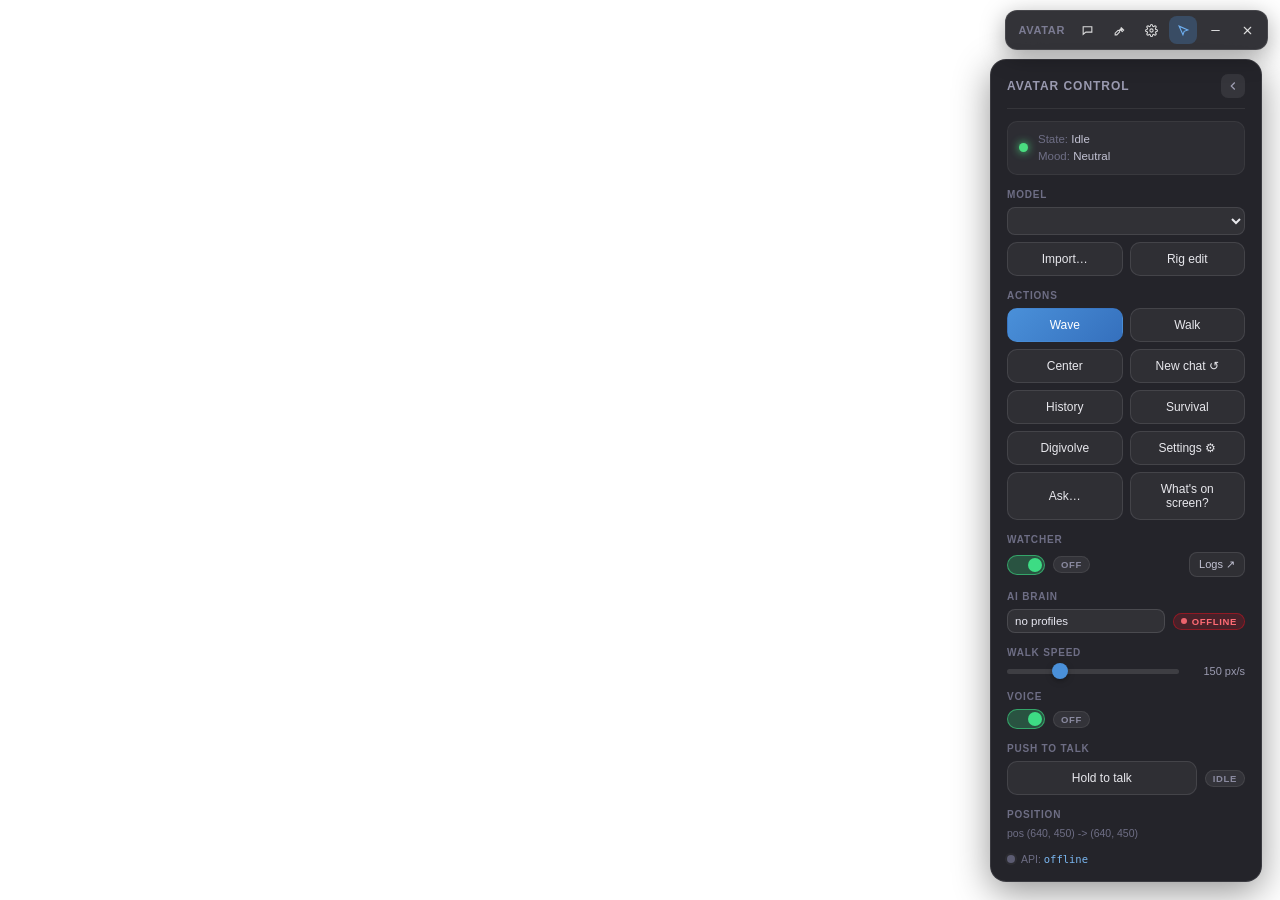
==== ui/index.html @ 3bac9723 "soul: a durable SOUL.md persona for both AI backends The avatar finally has a personality the user o" ====
<!DOCTYPE html>
<html lang="en">
<head>
<meta charset="UTF-8" />
<meta name="viewport" content="width=device-width, initial-scale=1.0" />
<title>AI Avatar Desktop</title>
<link rel="stylesheet" href="./styles.css" />
</head>
<body>
<div id="stage"><canvas id="canvas"></canvas></div>

<div id="titlebar">
  <span class="brand" id="brand">Avatar</span>
  <div class="window-controls">
    <button class="window-btn" id="btn-chat" title="Ask or task the avatar (Enter or /)" aria-label="Ask or task the avatar">
      <svg viewBox="0 0 24 24"><path d="M4 5h16v10H9l-5 4V5z"/></svg>
    </button>
    <button class="window-btn" id="btn-rig" title="Rig edit mode (R)" aria-label="Rig edit mode">
      <svg viewBox="0 0 24 24"><path d="M14.7 6.3a4 4 0 0 1-5.4 5.4L4 17v3h3l5.3-5.3a4 4 0 0 1 5.4-5.4l-2.6 2.6 2 2 2.6-2.6z"/></svg>
    </button>
    <button class="window-btn" id="btn-settings-top" aria-pressed="false"
            title="Settings: paths, AI profiles and survival (Esc closes)" aria-label="Settings">
      <svg viewBox="0 0 24 24"><circle cx="12" cy="12" r="3"/><path d="M19.4 15a1.7 1.7 0 0 0 .3 1.9l.1.1a2 2 0 1 1-2.8 2.8l-.1-.1a1.7 1.7 0 0 0-1.9-.3 1.7 1.7 0 0 0-1 1.5V21a2 2 0 1 1-4 0v-.1a1.7 1.7 0 0 0-1-1.5 1.7 1.7 0 0 0-1.9.3l-.1.1a2 2 0 1 1-2.8-2.8l.1-.1a1.7 1.7 0 0 0 .3-1.9 1.7 1.7 0 0 0-1.5-1H3a2 2 0 1 1 0-4h.1a1.7 1.7 0 0 0 1.5-1 1.7 1.7 0 0 0-.3-1.9l-.1-.1a2 2 0 1 1 2.8-2.8l.1.1a1.7 1.7 0 0 0 1.9.3H9a1.7 1.7 0 0 0 1-1.5V3a2 2 0 1 1 4 0v.1a1.7 1.7 0 0 0 1 1.5 1.7 1.7 0 0 0 1.9-.3l.1-.1a2 2 0 1 1 2.8 2.8l-.1.1a1.7 1.7 0 0 0-.3 1.9v.1a1.7 1.7 0 0 0 1.5 1H21a2 2 0 1 1 0 4h-.1a1.7 1.7 0 0 0-1.5 1z"/></svg>
    </button>
    <button class="window-btn" id="btn-clickthrough" title="Toggle click-through on empty space" aria-label="Toggle click-through">
      <svg viewBox="0 0 24 24"><path d="M4 4l7 16 2.2-6.4L20 11 4 4z"/></svg>
    </button>
    <button class="window-btn" id="btn-minimize" title="Minimize" aria-label="Minimize">
      <svg viewBox="0 0 24 24"><line x1="5" y1="12" x2="19" y2="12"/></svg>
    </button>
    <button class="window-btn close" id="btn-close" title="Close" aria-label="Close">
      <svg viewBox="0 0 24 24"><line x1="6" y1="6" x2="18" y2="18"/><line x1="18" y1="6" x2="6" y2="18"/></svg>
    </button>
  </div>
</div>

<div id="control-panel">
  <header>
    <h2>Avatar Control</h2>
    <button class="toggle-btn" id="btn-collapse" title="Collapse" aria-label="Collapse panel">
      <svg viewBox="0 0 24 24"><polyline points="15 18 9 12 15 6"/></svg>
    </button>
  </header>

  <!-- The creature's live recency-weighted attribute mix. digivolve.js fills
       this from `GET /digimon/status` (`attribute_blend`) on its existing poll,
       so the panel runs no fetch of its own; it stays hidden while there is no
       creature (or the digivolution plugin is not loaded). -->
  <div class="blend-readout hidden" id="blend-readout"
       title="Recency-weighted attribute mix across this creature's whole evolution line — the newest stage counts most">
    <div class="blend-readout-head">
      <span class="blend-readout-label">Blend</span>
      <span class="blend-readout-summary" id="blend-readout-summary">—</span>
    </div>
    <div class="blend-readout-bar" id="blend-readout-bar" role="img" aria-label="Attribute blend"></div>
  </div>

  <div class="status">
    <div class="status-dot" id="status-dot"></div>
    <div class="status-text">
      <div><span class="label">State:</span> <span id="status-state">Idle</span></div>
      <div><span class="label">Mood:</span> <span id="status-expression">Neutral</span></div>
    </div>
  </div>

  <div class="section">
    <label>Model</label>
    <select id="model-select" title="Loaded model"></select>
    <div class="btn-grid" style="margin-top:7px">
      <button class="control-btn" id="btn-import" title="Import a model.json from disk">Import…</button>
      <button class="control-btn" id="btn-rig-panel" title="Open the rig editor (R)">Rig edit</button>
    </div>
  </div>

  <div class="section">
    <label>Actions</label>
    <div class="btn-grid">
      <button class="control-btn primary" id="btn-wave" title="Wave">Wave</button>
      <button class="control-btn" id="btn-walk-random" title="Walk somewhere random">Walk</button>
      <button class="control-btn danger" id="btn-center" title="Walk back to center">Center</button>
      <button class="control-btn" id="btn-new-chat" title="Start a new chat: reset the conversation context">New chat ↺</button>
      <button class="control-btn" id="btn-history" title="Conversation history (H)" aria-pressed="false">History</button>
      <button class="control-btn" id="btn-survival" title="Hunger, saturation and food — pops out as a card (Esc closes)"
              aria-pressed="false">Survival</button>
      <button class="control-btn" id="btn-digivolve" title="Stage, growth and evolution branches — pops out as a card (Esc closes)"
              aria-pressed="false">Digivolve</button>
      <button class="control-btn" id="btn-settings" title="Settings: paths, AI profiles and survival (Esc closes)"
              aria-pressed="false">Settings ⚙</button>
      <button class="control-btn" id="btn-ask" title="Ask or task the avatar (Enter)">Ask…</button>
      <button class="control-btn" id="btn-screen"
              title="What's on my screen? Captures the focused window and answers with the local vision model">
        What's on screen?
      </button>
    </div>
  </div>

  <div class="section">
    <label>Watcher</label>
    <div class="watcher-row">
      <button class="switch" id="watcher-toggle" role="switch" aria-checked="true"
              title="Start / stop char-rig-watcher.exe (no app restart)">
        <span class="switch-knob"></span>
      </button>
      <span class="watcher-badge off" id="watcher-badge">off</span>
      <button class="log-btn" id="btn-watcher-logs" title="Open the watcher console">Logs ↗</button>
    </div>
  </div>

  <div class="section">
    <label>AI Brain</label>
    <div class="ai-row">
      <select id="ai-profile-select" title="Which model answers the desktop triggers">
        <option value="">no profiles</option>
      </select>
      <span class="ai-health offline" id="ai-health-badge" title="checking…">offline</span>
    </div>
  </div>

  <div class="section">
    <label>Walk speed</label>
    <div class="slider-row">
      <input type="range" id="walk-speed" min="50" max="400" step="10" value="150" />
      <span class="slider-value" id="walk-speed-value">150 px/s</span>
    </div>
  </div>

  <div class="section">
    <label>Voice</label>
    <div class="watcher-row">
      <button class="switch" id="tts-toggle" role="switch" aria-checked="true"
              title="Speak every bubble out loud (local Piper, no network)">
        <span class="switch-knob"></span>
      </button>
      <span class="watcher-badge off" id="tts-badge" title="Piper voice status">off</span>
    </div>
  </div>

  <div class="section">
    <label>Push to talk</label>
    <div class="watcher-row">
      <button class="control-btn ptt-btn" id="btn-ptt"
              title="Hold to talk (or hold Alt+V anywhere). Release to send.">
        Hold to talk
      </button>
      <span class="watcher-badge off" id="stt-badge" title="Microphone status">idle</span>
    </div>
  </div>

  <div class="section">
    <label>Position</label>
    <div id="position-display">—</div>
  </div>

  <div id="api-status">
    <span id="api-dot" class="api-dot" title="API connection: checking…" aria-live="polite"></span>
    <span>API: <code id="api-url">offline</code></span>
  </div>
</div>

<aside id="inspector" class="hidden">
  <header>
    <h2>Rig Inspector</h2>
    <span id="rig-state">saved</span>
  </header>
  <div class="insp-toolbar">
    <button class="control-btn primary" id="btn-add-bone-quick"
            title="Add a bone: child of the selected bone, or of the root when nothing is selected">+ Bone</button>
    <span class="insp-toolbar-hint">adds a child of the selection (or of <b>root</b>)</span>
  </div>
  <div id="insp-body">
    <div id="insp-empty">
      Click a <b>joint</b> or a <b>part</b> on the canvas to edit it.<br /><br />
      Drag a joint to move it, drag the ring at the bone tip to rotate.
    </div>
    <div id="insp-bone" class="hidden"></div>
    <div id="insp-part" class="hidden"></div>
    <div id="insp-content" class="hidden"></div>
  </div>
  <footer class="insp-footer">
    <div class="btn-grid">
      <button class="control-btn" id="btn-save-rig" title="Write rig.json">Save rig</button>
      <button class="control-btn" id="btn-reset-rig" title="Drop rig.json and reload model.json">Reset</button>
      <button class="control-btn" id="btn-undo" title="Undo (Ctrl+Z)">Undo</button>
      <button class="control-btn" id="btn-add-bone" title="Add a child bone to the selection">+ Bone</button>
      <button class="control-btn" id="btn-del-bone" title="Delete selected bone and its children">Delete</button>
      <button class="control-btn" id="btn-exit-rig" title="Leave rig mode (R)">Done</button>
    </div>
  </footer>
</aside>

<div id="timeline" class="hidden">
  <div class="tl-row tl-controls">
    <label class="tl-label" for="anim-clip">clip</label>
    <select id="anim-clip" title="Animation clip"></select>
    <input type="text" id="anim-name" placeholder="clip name" spellcheck="false"
           title="Name the selected clip — press Enter or click away to rename" />
    <button class="mini-btn" id="btn-anim-add" title="Create a new clip (uses the name field when it is filled in)">+ Clip</button>
    <button class="mini-btn danger" id="btn-anim-del" title="Delete the selected clip">Del Clip</button>
    <span class="tl-sep"></span>
    <label class="tl-label" for="anim-duration">duration</label>
    <input type="number" id="anim-duration" min="1" step="50" value="1200" title="Clip length in milliseconds" />
    <span class="tl-unit">ms</span>
    <label class="tl-check" title="Restart the clip instead of finishing"><input type="checkbox" id="anim-loop" /> loop</label>
    <button class="mini-btn primary" id="btn-anim-play" title="Preview the clip">Play</button>
    <span id="anim-readout">no clip</span>
  </div>
  <div class="tl-row tl-track">
    <div id="anim-ticks"></div>
    <input type="range" id="anim-scrub" min="0" max="1000" step="1" value="0"
           title="Scrub the clip (0-100%)" />
  </div>
  <div class="tl-row tl-actions">
    <button class="mini-btn" id="btn-anim-key" title="Store the pose on screen at the playhead">+ Keyframe</button>
    <button class="mini-btn" id="btn-anim-key-del" title="Delete the keyframe on the playhead">- Keyframe</button>
    <span class="tl-hint">scrub, pose the bones, then <b>+ Keyframe</b> &middot; <b>Save rig</b> persists the clip</span>
  </div>
</div>

<div id="editor-hint" class="hidden">
  <b>drag joint</b> move · <b>drag ring</b> rotate · <b>wheel</b> rotate · <b>shift+wheel</b> scale · <b>Ctrl+Z</b> undo
</div>

<div id="watcher-drawer" class="hidden">
  <header>
    <h3>Watcher console</h3>
    <span class="watcher-badge off" id="drawer-badge">off</span>
    <span class="wd-spacer"></span>
    <button class="mini-btn" id="btn-watcher-ping"
            title="Report a double_click: page → SSE → watcher → Hermes → MCP">Test ping</button>
    <button class="mini-btn" id="btn-watcher-clear" title="Clear the log tail">Clear</button>
    <button class="mini-btn" id="btn-watcher-close" title="Close (Esc)">✕</button>
  </header>
  <div class="wd-meta"><span class="wd-label">rules</span><code id="watcher-rules">—</code></div>
  <pre id="watcher-log">no output yet</pre>
</div>

<div id="import-chooser" class="hidden">
  <h3>Import image</h3>
  <div class="file" id="chooser-file">file.png</div>
  <button class="choice" id="chooser-model">
    New character
    <small>Create a fresh model with this sprite as its body</small>
  </button>
  <button class="choice" id="chooser-part">
    Attach as part
    <small>Add it to the current rig (selected bone, or the root)</small>
  </button>
  <button class="choice cancel" id="chooser-cancel">Cancel</button>
</div>

<button id="panel-toggle" title="Show controls" aria-label="Show controls">
  <svg viewBox="0 0 24 24"><polyline points="9 18 15 12 9 6"/></svg>
</button>

<div id="command-bar" class="hidden" role="group" aria-label="Ask or task the avatar">
  <form id="command-form" autocomplete="off">
    <div class="cmd-row">
      <input type="text" id="command-input" maxlength="500" spellcheck="false"
             placeholder="Ask or task the avatar…" aria-label="Ask or task the avatar" />
      <button type="submit" id="command-send" class="cmd-btn primary" title="Send (Enter)">Send</button>
      <button type="button" id="command-history" class="cmd-btn" title="Conversation history (H)" aria-label="Conversation history" aria-pressed="false">☰</button>
      <button type="button" id="command-newchat" class="cmd-btn" title="New chat: reset the conversation context" aria-label="New chat">↺</button>
      <button type="button" id="command-close" class="cmd-btn" title="Close (Esc)" aria-label="Close">✕</button>
    </div>
    <div id="command-chips" role="toolbar" aria-label="Quick tasks"></div>
  </form>
</div>

<div id="speech" class="hidden">
  <div id="speech-bubble">
    <span id="speech-text"></span>
    <div id="speech-actions" class="hidden">
      <button type="button" id="speech-details-toggle" title="Show the full code, diff or log">Details ▾</button>
      <button type="button" id="speech-copy" title="Copy the full text to the clipboard">Copy</button>
    </div>
    <pre id="speech-details" class="hidden"></pre>
    <form id="speech-reply" autocomplete="off"
          title="Reply to the avatar — Enter sends, Esc dismisses">
      <input type="text" id="speech-reply-input" maxlength="500" spellcheck="false"
             placeholder="Reply…" aria-label="Reply to the avatar" />
      <button type="submit" id="speech-reply-send" title="Send (Enter)" aria-label="Send reply">↑</button>
    </form>
  </div>
  <div id="speech-tail" class="below"></div>
</div>

<!--
  Conversation history: the in-memory transcript of this session. It lives
  outside #speech on purpose — a bubble auto-dismisses, the log does not.
  rig.js::wireRegions publishes this box only while it is open, so it stays
  clickable over a click-through desktop and gives the desktop back when closed.
-->
<aside id="history-drawer" class="hidden" role="dialog" aria-label="Conversation history" aria-hidden="true">
  <header>
    <h3>History</h3>
    <span class="hist-count" id="history-count" title="Turns kept in this session">0</span>
    <span class="hd-spacer"></span>
    <button class="mini-btn" id="btn-history-clear" title="New chat: reset the conversation context and empty this log">New chat ↺</button>
    <button class="mini-btn" id="btn-history-close" title="Close (Esc)" aria-label="Close">✕</button>
  </header>
  <div id="history-list" class="hist-list">
    <div class="hist-empty" id="history-empty">Loading…</div>
  </div>
</aside>

<aside id="survival-card" class="hidden" role="dialog" aria-label="Survival" aria-hidden="true">
  <header>
    <h3>Survival</h3>
    <span class="survival-tier off" id="survival-tier" title="hunger tier">—</span>
    <span class="hd-spacer"></span>
    <button class="mini-btn" id="btn-survival-close" title="Close (Esc)" aria-label="Close">✕</button>
  </header>
  <nav class="survival-tabs" role="tablist" aria-label="Survival sections">
    <button class="survival-tab active" type="button" role="tab" aria-selected="true"
            data-survival-tab="status" title="Hunger, saturation, cravings and cooking">Status</button>
    <button class="survival-tab" type="button" role="tab" aria-selected="false"
            data-survival-tab="bag" title="Everything the avatar is carrying (GET /inventory)">Bag
      <span class="survival-tab-badge" id="survival-bag-count">—</span></button>
    <button class="survival-tab" type="button" role="tab" aria-selected="false"
            data-survival-tab="fishing" title="Cast, hook and reel">Fishing</button>
    <button class="survival-tab" type="button" role="tab" aria-selected="false"
            data-survival-tab="store" title="Buy and sell — coins, bait and materials (GET /store)">Store
      <span class="survival-tab-badge coins" id="survival-coins">—</span></button>
  </nav>
  <div class="survival-body" data-survival-pane="status">
    <div class="survival-bar-row" title="Hunger only falls once saturation is empty">
      <span class="survival-bar-name">Hunger</span>
      <div class="survival-bar" role="progressbar" aria-valuemin="0" aria-valuemax="100">
        <div class="survival-bar-fill hunger" id="survival-hunger-bar"></div>
      </div>
      <span class="survival-bar-value" id="survival-hunger">—</span>
    </div>
    <div class="survival-bar-row" title="Saturation drains first and shields hunger">
      <span class="survival-bar-name">Satur.</span>
      <div class="survival-bar" role="progressbar" aria-valuemin="0" aria-valuemax="100">
        <div class="survival-bar-fill saturation" id="survival-saturation-bar"></div>
      </div>
      <span class="survival-bar-value" id="survival-saturation">—</span>
    </div>
    <div class="survival-craving" id="survival-craving-row"
         title="What the avatar is craving right now">
      <span class="survival-craving-label">Craving</span>
      <span class="survival-craving-value" id="survival-craving">—</span>
      <button class="mini-btn" id="btn-craving-clear" hidden
              title="Clear the craving (POST /survival {craving: null})"
              aria-label="Clear craving">✕</button>
    </div>
    <div class="survival-actions">
      <select id="survival-food" title="What to eat (from GET /foods)">
        <option value="">no foods</option>
      </select>
      <button class="control-btn primary feed-btn" id="btn-feed"
              title="Eat one item (POST /survival/feed)">Feed</button>
      <button class="mini-btn" id="btn-crave" disabled
              title="Set a craving for the selected food (POST /survival {craving})">Crave</button>
    </div>
    <div class="survival-craft">
      <span class="survival-craft-label">Cook</span>
      <select id="survival-recipe" title="A recipe from GET /recipes">
        <option value="">no recipes</option>
      </select>
      <button class="control-btn" id="btn-craft" disabled
              title="Cook the selected recipe (POST /survival/craft)">Craft</button>
    </div>
    <div class="survival-goto">
      <button class="mini-btn" id="btn-open-fishing"
              title="Open the fishing mini-game">🎣 Go fishing</button>
      <span class="survival-goto-state" id="survival-fishing-state">idle</span>
    </div>
    <div class="survival-note" id="survival-note" aria-live="polite"></div>
  </div>

  <div class="survival-body hidden" data-survival-pane="bag">
    <div class="inv-head">
      <span class="inv-slots-label" id="inventory-slots">—</span>
      <span class="hd-spacer"></span>
      <button class="mini-btn" id="btn-inventory-reload"
              title="Re-read GET /inventory">↻</button>
    </div>
    <div class="inv-grid" id="inventory-grid" role="grid" aria-label="Inventory slots"></div>
    <div class="inv-detail" id="inventory-detail" aria-live="polite">
      Hover a slot for its details.
    </div>
    <div class="inv-actions">
      <select id="inventory-item" title="Item to add (from GET /inventory's catalog)">
        <option value="">no items</option>
      </select>
      <input id="inventory-count" type="number" min="1" max="99" step="1" value="1"
             title="How many to add" aria-label="How many">
      <button class="mini-btn" id="btn-inventory-add"
              title="Add to the bag (POST /inventory/add)">Add</button>
      <button class="control-btn primary" id="btn-inventory-use" disabled
              title="Use the selected item (POST /inventory/use)">Use</button>
      <button class="mini-btn" id="btn-inventory-sell" disabled
              title="Sell one of the selected item (POST /store/sell)">Sell</button>
    </div>
    <div class="survival-note" id="inventory-note" aria-live="polite"></div>
  </div>

  <div class="survival-body hidden" data-survival-pane="fishing">
    <div class="fish-scene" id="fish-scene" data-phase="idle"
         title="Click to cast, hook and reel">
      <div class="fish-sky"></div>
      <div class="fish-water" id="fish-water">
        <div class="fish-ripple" id="fish-ripple"></div>
        <div class="fish-bobber" id="fish-bobber">🎣</div>
      </div>
    </div>
    <div class="fish-hint" id="fish-hint">Cast the line.</div>
    <div class="fish-tension hidden" id="fish-tension" role="progressbar"
         aria-valuemin="0" aria-valuemax="100" aria-label="Reel tension">
      <div class="fish-sweet" id="fish-sweet"></div>
      <div class="fish-marker" id="fish-marker"></div>
    </div>
    <div class="fish-actions">
      <button class="control-btn primary" id="btn-fish-action"
              title="Cast (POST /fishing/cast), then hook and reel">Cast</button>
      <button class="mini-btn" id="btn-fish-cancel" disabled
              title="Reel in and give up (POST /fishing/cancel)">Reel in</button>
    </div>
    <div class="fish-stats" id="fish-stats"></div>
    <div class="survival-note" id="fishing-note" aria-live="polite"></div>
  </div>

  <div class="survival-body hidden" data-survival-pane="store">
    <div class="store-head">
      <span class="store-wallet" id="store-wallet" title="Coins in the purse (GET /store)">—</span>
      <span class="hd-spacer"></span>
      <button class="mini-btn" id="btn-store-reload"
              title="Re-read the price list (GET /store)">↻</button>
    </div>
    <div class="store-list" id="store-list" role="list" aria-label="Store catalog">
      <div class="store-empty">Loading the price list…</div>
    </div>
    <div class="store-actions">
      <label class="store-qty-label" for="store-count">Qty</label>
      <input id="store-count" type="number" min="1" max="99" step="1" value="1"
             title="How many to buy or sell" aria-label="How many">
      <button class="control-btn primary" id="btn-store-buy" disabled
              title="Buy the selected item (POST /store/buy)">Buy</button>
      <button class="mini-btn" id="btn-store-sell" disabled
              title="Sell the selected item (POST /store/sell)">Sell</button>
    </div>
    <div class="survival-note" id="store-note" aria-live="polite"></div>
  </div>
</aside>

<aside id="digivolve-card" class="hidden" role="dialog" aria-label="Digivolution" aria-hidden="true">
  <header>
    <h3>Digivolution</h3>
    <span class="digi-stage off" id="digi-stage" title="evolution stage">—</span>
    <span class="hd-spacer"></span>
    <button class="mini-btn" id="btn-digi-reload" title="Re-read GET /digimon/status">↻</button>
    <button class="mini-btn" id="btn-digi-close" title="Close (Esc)" aria-label="Close">✕</button>
  </header>
  <div class="survival-body">
    <div class="digi-line" id="digi-line">—</div>

    <!-- The lineage mix: recency-weighted attribute percentages and the traits
         they actually grow. Filled from `status.attribute_blend`. -->
    <div class="digi-blend" id="digi-blend"
         title="Recency-weighted attribute mix across this creature's whole evolution line — the newest stage counts most, older stages stay visible">
      <div class="digi-blend-bar" id="digi-blend-bar" role="img" aria-label="Attribute mix"></div>
      <div class="digi-blend-chips" id="digi-blend-chips"></div>
      <div class="digi-blend-traits" id="digi-blend-traits"></div>
    </div>

    <div class="survival-bar-row" title="Growth toward the next stage — earned by simply existing">
      <span class="survival-bar-name">XP</span>
      <div class="survival-bar" role="progressbar" aria-valuemin="0" aria-valuemax="100"
           aria-label="Experience toward the next stage">
        <div class="survival-bar-fill xp" id="digi-xp-bar"></div>
      </div>
      <span class="survival-bar-value" id="digi-xp">—</span>
    </div>
    <div class="survival-bar-row" title="Bond steers which attribute the branches lean toward">
      <span class="survival-bar-name">Bond</span>
      <div class="survival-bar" role="progressbar" aria-valuemin="0" aria-valuemax="100"
           aria-label="Bond">
        <div class="survival-bar-fill bond" id="digi-bond-bar"></div>
      </div>
      <span class="survival-bar-value" id="digi-bond">—</span>
    </div>
    <div class="digi-meta" id="digi-meta"></div>

    <div class="digi-branches-label">Evolve into</div>
    <div class="digi-branches" id="digi-branches" role="radiogroup"
         aria-label="Evolution branches"></div>
    <div class="digi-actions">
      <button class="mini-btn" id="btn-digi-back" disabled
              title="Return to the previous stage (POST /dedigivolve)">◀ Back</button>
      <button class="control-btn primary" id="btn-digivolve-go" disabled
              title="Generate the next stage, write its model folder and hot-swap the avatar">Evolve</button>
    </div>

    <div class="digi-nudge">
      <span class="digi-nudge-label" title="POST /digimon/xp — the growth API, by hand">Nudge</span>
      <button class="mini-btn" id="btn-digi-xp" title="Grant 60 XP (POST /digimon/xp)">+60 XP</button>
      <button class="mini-btn" id="btn-digi-bond" title="Grant 0.1 bond (POST /digimon/xp)">+bond</button>
    </div>
    <div class="digi-reset">
      <select id="digi-archetype" title="Archetype for the new creature (POST /digimon/reset)"
              aria-label="Archetype"></select>
      <select id="digi-attribute" title="Attribute for the new creature — Vaccine, Data or Virus (POST /digimon/reset)"
              aria-label="Attribute"></select>
    </div>
    <div class="digi-reset">
      <input id="digi-seed" type="number" min="0" step="1" placeholder="seed (random)"
             title="Deterministic seed; leave empty for a clock seed" aria-label="Seed">
      <button class="mini-btn" id="btn-digi-reset"
              title="Hatch a new creature: install its Fresh rig and switch the avatar to it (POST /digimon/reset)">New</button>
    </div>
    <div class="survival-note" id="digivolve-note" aria-live="polite"></div>
  </div>
</aside>

<div id="settings-modal" class="hidden" role="dialog" aria-label="Settings" aria-hidden="true">
  <div class="settings-card">
    <header>
      <h3>Settings</h3>
      <code id="settings-path" title="">watcher_rules.json</code>
      <span class="hd-spacer"></span>
      <button class="mini-btn" id="btn-settings-reload" title="Re-read watcher_rules.json from disk">Reload</button>
      <button class="mini-btn" id="btn-settings-close" title="Close (Esc)" aria-label="Close">✕</button>
    </header>
    <nav class="settings-tabs">
      <button class="settings-tab active" data-tab="voice" type="button">Voice &amp; paths</button>
      <button class="settings-tab" data-tab="ai" type="button">AI brain</button>
      <button class="settings-tab" data-tab="survival" type="button">Survival</button>
      <button class="settings-tab" data-tab="soul" type="button">SOUL</button>
    </nav>
    <div class="settings-body">
      <section class="settings-pane active" data-pane="voice" id="settings-pane-voice"></section>
      <section class="settings-pane" data-pane="ai" id="settings-pane-ai"></section>
      <section class="settings-pane" data-pane="survival" id="settings-pane-survival"></section>
      <section class="settings-pane" data-pane="soul" id="settings-pane-soul"></section>
      <div class="settings-warnings hidden" id="settings-warnings"></div>
    </div>
    <footer>
      <span class="settings-status" id="settings-status" aria-live="polite"></span>
      <button class="control-btn primary" id="btn-settings-save" type="button">Save</button>
    </footer>
  </div>
</div>

<div class="toast" id="toast"></div>

<script type="module" src="./js/main.js"></script>
</body>
</html>
---- ui/styles.css ----
/* ==========================================================================
 * char-rig — consolidated stylesheet
 * All CSS rules for titlebar, control panel, rig inspector, import modal,
 * speech bubble, toasts, and editor hints.
 * ========================================================================== */

/* ---------- global reset ---------- */
* { margin: 0; padding: 0; box-sizing: border-box; }
/* The overlay must be exactly the pixels we paint: any margin, border, outline
 * or scrollbar on the root boxes shows up as a line along the screen edge (and
 * a focus ring around the canvas after a click). */
html, body, canvas {
  margin: 0;
  padding: 0;
  border: none;
  outline: none;
  overflow: hidden;
}
html, body {
  width: 100%; height: 100%;
  background: transparent;
  font-family: "Segoe UI", -apple-system, BlinkMacSystemFont, Roboto, sans-serif;
  color: #e8e8ed;
  user-select: none;
  cursor: default;
}
#stage { position: fixed; inset: 0; }
canvas { display: block; width: 100%; height: 100%; }
.hidden { display: none !important; }

/* ---------- floating titlebar ---------- */
#titlebar {
  position: fixed; top: 10px; right: 12px;
  display: flex; align-items: center; gap: 8px;
  padding: 5px 6px 5px 12px;
  background: rgba(18, 18, 24, 0.86);
  backdrop-filter: blur(18px);
  border: 1px solid rgba(255, 255, 255, 0.10);
  border-radius: 12px;
  box-shadow: 0 6px 24px rgba(0, 0, 0, 0.35);
  z-index: 1000;
}
#titlebar .brand {
  font-size: 11px; font-weight: 600; letter-spacing: 0.06em;
  text-transform: uppercase; color: #7c7c93; white-space: nowrap;
}
#titlebar .window-controls { display: flex; gap: 4px; }
.window-btn {
  width: 28px; height: 28px;
  display: flex; align-items: center; justify-content: center;
  border: none; border-radius: 8px;
  background: transparent; color: rgba(255, 255, 255, 0.82);
  cursor: pointer;
  transition: background 120ms ease, color 120ms ease, transform 120ms ease;
}
.window-btn:hover { background: rgba(255, 255, 255, 0.14); color: #fff; }
.window-btn:active { transform: scale(0.92); }
.window-btn.close:hover { background: #e81123; color: #fff; }
.window-btn.pinned { background: rgba(74, 144, 217, 0.28); color: #6fb0f2; }
.window-btn.armed { background: rgba(255, 184, 0, 0.25); color: #ffd166; }
.window-btn svg { width: 13px; height: 13px; fill: none; stroke: currentColor; stroke-width: 2; stroke-linecap: round; }

/* ---------- control panel ---------- */
#control-panel {
  position: fixed; bottom: 18px; right: 18px;
  width: 272px;
  padding: 14px 16px 16px;
  background: rgba(18, 18, 24, 0.92);
  backdrop-filter: blur(20px);
  border: 1px solid rgba(255, 255, 255, 0.10);
  border-radius: 16px;
  box-shadow: 0 10px 36px rgba(0, 0, 0, 0.42);
  z-index: 900;
  transition: transform 280ms cubic-bezier(0.16, 1, 0.3, 1), opacity 200ms ease;
}
#control-panel.collapsed {
  transform: translateX(calc(100% + 40px));
  opacity: 0;
  pointer-events: none;
}
#control-panel header {
  display: flex; align-items: center; justify-content: space-between;
  margin-bottom: 12px; padding-bottom: 10px;
  border-bottom: 1px solid rgba(255, 255, 255, 0.08);
}
#control-panel h2, #inspector h2 {
  font-size: 12px; font-weight: 600; letter-spacing: 0.08em;
  text-transform: uppercase; color: #9a9ab0;
}
.toggle-btn {
  width: 24px; height: 24px;
  display: flex; align-items: center; justify-content: center;
  border: none; border-radius: 7px;
  background: rgba(255, 255, 255, 0.08); color: #a0a0b4;
  cursor: pointer; transition: background 120ms ease, color 120ms ease;
}
.toggle-btn:hover { background: rgba(255, 255, 255, 0.16); color: #fff; }
.toggle-btn svg { width: 14px; height: 14px; fill: none; stroke: currentColor; stroke-width: 2; }

/* The creature's live recency-weighted attribute mix, right under the panel
 * title. Same colour language as the Digivolve card's bar, one notch smaller. */
.blend-readout { margin-bottom: 12px; }
.blend-readout-head {
  display: flex; align-items: baseline; gap: 8px;
  margin-bottom: 5px;
}
.blend-readout-label {
  flex: 0 0 auto;
  font-size: 9.5px; font-weight: 600; letter-spacing: 0.08em;
  text-transform: uppercase; color: #6e6e85;
}
.blend-readout-summary {
  font-size: 10px; color: #b9b9cc;
  font-variant-numeric: tabular-nums;
  white-space: nowrap; overflow: hidden; text-overflow: ellipsis;
}
.blend-readout-bar {
  display: flex; height: 4px; border-radius: 999px; overflow: hidden;
  background: rgba(255, 255, 255, 0.06);
}
.blend-readout-bar span { display: block; height: 100%; }
.blend-readout-bar span.vaccine { background: linear-gradient(90deg, #4a90d9, #7ab6f0); }
.blend-readout-bar span.data    { background: linear-gradient(90deg, #2fae6c, #3ddc84); }
.blend-readout-bar span.virus   { background: linear-gradient(90deg, #c01526, #ff6b75); }

.status {
  display: flex; align-items: center; gap: 10px;
  padding: 9px 11px; margin-bottom: 14px;
  background: rgba(255, 255, 255, 0.04);
  border: 1px solid rgba(255, 255, 255, 0.06);
  border-radius: 10px;
}
.status-dot {
  width: 9px; height: 9px; border-radius: 50%;
  background: #4ade80; box-shadow: 0 0 8px #4ade80;
  animation: pulse 2s ease-in-out infinite;
  flex: 0 0 auto;
}
.status-dot.busy { background: #4a90d9; box-shadow: 0 0 8px #4a90d9; }
@keyframes pulse { 0%,100% { opacity: 1; } 50% { opacity: 0.45; } }
.status-text { font-size: 11.5px; line-height: 1.5; color: #c3c3d4; }
.status-text .label { color: #6e6e85; }

.section { margin-bottom: 14px; }
.section:last-child { margin-bottom: 0; }
.section > label {
  display: block; margin-bottom: 7px;
  font-size: 10px; font-weight: 600; letter-spacing: 0.08em;
  text-transform: uppercase; color: #6e6e85;
}
.btn-grid { display: grid; grid-template-columns: 1fr 1fr; gap: 7px; }
.btn-grid.wide { grid-template-columns: 1fr; }
.btn-grid.three { grid-template-columns: 1fr 1fr 1fr; gap: 5px; }
.control-btn {
  display: flex; align-items: center; justify-content: center; gap: 6px;
  padding: 9px 10px;
  border: 1px solid rgba(255, 255, 255, 0.10);
  border-radius: 10px;
  background: rgba(255, 255, 255, 0.05);
  color: #e8e8ed; font-size: 12px; font-weight: 500;
  font-family: inherit; cursor: pointer;
  transition: background 120ms ease, border-color 120ms ease, transform 120ms ease;
}
.control-btn:hover { background: rgba(255, 255, 255, 0.12); border-color: rgba(255, 255, 255, 0.20); }
.control-btn:active { transform: scale(0.97); }
.control-btn:disabled { opacity: 0.4; cursor: not-allowed; }
.control-btn.active { background: rgba(74, 144, 217, 0.28); border-color: #4a90d9; color: #7ab6f0; }
.control-btn.primary { background: linear-gradient(135deg, #4a90d9, #3570bd); border-color: transparent; color: #fff; }
.control-btn.primary:hover { background: linear-gradient(135deg, #5aa0e9, #4a90d9); }
.control-btn.danger:hover { background: rgba(232, 17, 35, 0.28); border-color: #e81123; color: #ff6b75; }
select, input[type="number"], input[type="text"] {
  width: 100%; padding: 6px 8px;
  background: rgba(255, 255, 255, 0.06);
  border: 1px solid rgba(255, 255, 255, 0.10);
  border-radius: 8px;
  color: #e8e8ed; font-family: inherit; font-size: 11.5px;
  outline: none;
}
select:focus, input:focus { border-color: #4a90d9; }

.slider-row { display: flex; align-items: center; gap: 10px; }
input[type="range"] {
  flex: 1; height: 5px; -webkit-appearance: none; appearance: none;
  background: rgba(255, 255, 255, 0.12); border-radius: 3px; outline: none;
}
input[type="range"]::-webkit-slider-thumb {
  -webkit-appearance: none; appearance: none;
  width: 16px; height: 16px; border-radius: 50%;
  background: #4a90d9; cursor: pointer;
  box-shadow: 0 2px 6px rgba(0, 0, 0, 0.35);
}
.slider-value {
  min-width: 56px; text-align: right;
  font-size: 11px; font-variant-numeric: tabular-nums; color: #9a9ab0;
}
#position-display { margin-top: 2px; font-size: 10.5px; font-variant-numeric: tabular-nums; color: #6e6e85; }
#api-status { margin-top: 10px; font-size: 10.5px; color: #6e6e85; display: flex; align-items: center; gap: 6px; }
#api-status code { color: #7ab6f0; }
/* connected / listening / offline dot next to the API line */
.api-dot {
  width: 8px; height: 8px; flex: 0 0 auto;
  border-radius: 50%;
  background: #5c5c72;
  box-shadow: 0 0 0 2px rgba(255, 255, 255, 0.04);
  transition: background 160ms ease, box-shadow 160ms ease;
}
.api-dot.checking { background: #ffb800; animation: api-pulse 1.4s ease-in-out infinite; }
.api-dot.listening { background: #ffb800; box-shadow: 0 0 0 2px rgba(255, 184, 0, 0.18); }
.api-dot.connected { background: #3ddc84; box-shadow: 0 0 7px rgba(61, 220, 132, 0.75); }
.api-dot.offline { background: #e81123; box-shadow: 0 0 6px rgba(232, 17, 35, 0.55); }
@keyframes api-pulse { 0%, 100% { opacity: 1; } 50% { opacity: 0.35; } }

/* ---------- inspector (rig mode) ---------- */
#inspector {
  position: fixed; top: 58px; left: 14px; bottom: 14px;
  width: 292px; padding: 12px 14px;
  display: flex; flex-direction: column;
  background: rgba(16, 16, 22, 0.94);
  backdrop-filter: blur(22px);
  border: 1px solid rgba(255, 255, 255, 0.10);
  border-radius: 16px;
  box-shadow: 0 12px 40px rgba(0, 0, 0, 0.5);
  z-index: 950;
  font-size: 11.5px;
}
#inspector header {
  display: flex; align-items: center; justify-content: space-between;
  padding-bottom: 9px; margin-bottom: 10px;
  border-bottom: 1px solid rgba(255, 255, 255, 0.08);
}
#rig-state { font-size: 10px; color: #6e6e85; letter-spacing: 0.04em; text-transform: uppercase; }
#rig-state.dirty { color: #ffb800; }
#insp-body { flex: 1; overflow-y: auto; overflow-x: hidden; padding-right: 2px; }
#insp-body::-webkit-scrollbar { width: 6px; }
#insp-body::-webkit-scrollbar-thumb { background: rgba(255,255,255,0.15); border-radius: 3px; }
#insp-empty { color: #6e6e85; line-height: 1.6; padding: 14px 4px; }
.insp-group { margin-bottom: 12px; }
.insp-group > .group-title {
  font-size: 9.5px; font-weight: 700; letter-spacing: 0.1em; text-transform: uppercase;
  color: #5c5c72; margin-bottom: 6px;
}
.field { display: grid; grid-template-columns: 62px 1fr; align-items: center; gap: 8px; margin-bottom: 5px; }
.field label { font-size: 10.5px; color: #8c8ca2; }
.insp-footer { padding-top: 10px; margin-top: 8px; border-top: 1px solid rgba(255, 255, 255, 0.08); }
.insp-footer .btn-grid { gap: 6px; }
.insp-footer .control-btn { padding: 7px 8px; font-size: 11px; }
.sel-badge {
  display: inline-block; padding: 2px 7px; margin-bottom: 8px;
  border-radius: 999px; background: rgba(74, 144, 217, 0.22);
  color: #7ab6f0; font-size: 10.5px; font-weight: 600;
}
#editor-hint {
  position: fixed; left: 320px; bottom: 18px;
  padding: 7px 12px;
  background: rgba(16, 16, 22, 0.9);
  border: 1px solid rgba(255, 255, 255, 0.08);
  border-radius: 999px;
  font-size: 10.5px; color: #8c8ca2;
  z-index: 940; pointer-events: none;
}
#editor-hint b { color: #c3c3d4; font-weight: 600; }

/* ---------- animation timeline (rig mode) ---------- */
#timeline {
  position: fixed; left: 320px; right: 300px; bottom: 52px;
  padding: 9px 12px 10px;
  display: flex; flex-direction: column; gap: 7px;
  background: rgba(16, 16, 22, 0.94);
  backdrop-filter: blur(20px);
  border: 1px solid rgba(255, 255, 255, 0.10);
  border-radius: 14px;
  box-shadow: 0 10px 34px rgba(0, 0, 0, 0.45);
  z-index: 945;
  font-size: 11px;
}
#timeline .tl-row { display: flex; align-items: center; gap: 6px; }
#timeline .tl-label {
  font-size: 9.5px; font-weight: 700; letter-spacing: 0.1em;
  text-transform: uppercase; color: #5c5c72;
}
#timeline select, #timeline input[type="number"] { width: auto; padding: 4px 6px; font-size: 11px; }
#timeline #anim-clip { min-width: 104px; }
#timeline #anim-duration { width: 76px; font-variant-numeric: tabular-nums; }
#timeline .tl-unit { font-size: 10px; color: #6e6e85; }
#timeline .tl-sep {
  width: 1px; height: 18px; margin: 0 4px;
  background: rgba(255, 255, 255, 0.10);
}
#timeline .tl-check {
  display: flex; align-items: center; gap: 4px;
  font-size: 10.5px; color: #8c8ca2; cursor: pointer;
}
#timeline .tl-check input { width: 12px; height: 12px; accent-color: #4a90d9; cursor: pointer; }
#timeline .mini-btn { padding: 4px 8px; font-size: 10.5px; }
#timeline .mini-btn.primary { background: rgba(74, 144, 217, 0.28); border-color: #4a90d9; color: #cfe3fb; }
#timeline .mini-btn.primary:hover { background: rgba(74, 144, 217, 0.45); color: #fff; }
#timeline .mini-btn.playing { background: rgba(255, 184, 0, 0.25); border-color: #ffb800; color: #ffd166; }
#timeline #anim-readout {
  margin-left: auto; font-size: 10px; color: #7c7c93;
  font-variant-numeric: tabular-nums; white-space: nowrap;
}
#timeline #anim-readout.dirty { color: #ffb800; }
#timeline .tl-track { position: relative; padding: 2px 0 0; }
#timeline .tl-track input[type="range"] { width: 100%; height: 5px; }
#timeline .tl-track input[type="range"]::-webkit-slider-thumb { width: 13px; height: 13px; }
#anim-ticks {
  position: absolute; left: 0; right: 0; top: 0; height: 14px;
  pointer-events: none;
}
#anim-ticks .tick {
  position: absolute; top: 0; width: 2px; height: 9px;
  background: rgba(255, 184, 0, 0.85); border-radius: 1px;
  transform: translateX(-1px);
}
#anim-ticks .tick.on-playhead { background: #fff3c4; height: 12px; }
#timeline .tl-actions .tl-hint { font-size: 10px; color: #6e6e85; }
#timeline .tl-actions .tl-hint b { color: #9a9ab0; font-weight: 600; }
#timeline #anim-name {
  width: 128px; padding: 4px 6px; font-size: 11px;
  font-family: inherit;
}
#timeline #anim-name.renaming { border-color: #ffb800; }

/* inspector toolbar (always-available bone tools) */
.insp-toolbar {
  display: flex; align-items: center; gap: 8px;
  padding: 0 0 9px; margin-bottom: 2px;
  border-bottom: 1px solid rgba(255, 255, 255, 0.08);
}
.insp-toolbar .control-btn { padding: 7px 10px; font-size: 11px; flex: 0 0 auto; }
.insp-toolbar-hint { font-size: 9.5px; line-height: 1.3; color: #5c5c72; }
.insp-toolbar-hint b { color: #8c8ca2; font-weight: 600; }
.insp-toolbar .control-btn:disabled { opacity: 0.4; cursor: not-allowed; }

/* part inspector: bone locking */
.insp-lock { display: flex; align-items: center; gap: 6px; margin: 6px 0 2px; }
.insp-lock input { width: 12px; height: 12px; accent-color: #4a90d9; cursor: pointer; }
.insp-lock label { font-size: 10.5px; color: #8c8ca2; cursor: pointer; }
.insp-lock.locked label { color: #ffd166; }

#panel-toggle {
  position: fixed; bottom: 18px; right: 18px;
  width: 46px; height: 46px;
  display: none; align-items: center; justify-content: center;
  background: rgba(18, 18, 24, 0.92);
  backdrop-filter: blur(20px);
  border: 1px solid rgba(255, 255, 255, 0.10);
  border-radius: 14px;
  color: #9a9ab0; cursor: pointer;
  box-shadow: 0 6px 22px rgba(0, 0, 0, 0.35);
  z-index: 901;
}
#panel-toggle.visible { display: flex; }
#panel-toggle:hover { color: #fff; border-color: rgba(255, 255, 255, 0.22); }
#panel-toggle svg { width: 18px; height: 18px; fill: none; stroke: currentColor; stroke-width: 2.4; }

.toast {
  position: fixed; left: 50%; bottom: 26px; transform: translateX(-50%) translateY(12px);
  padding: 9px 16px;
  background: rgba(18, 18, 24, 0.95);
  border: 1px solid rgba(255, 255, 255, 0.12);
  border-radius: 999px;
  font-size: 12px; color: #e8e8ed;
  opacity: 0; pointer-events: none;
  transition: opacity 180ms ease, transform 180ms ease;
  z-index: 1200;
}
.toast.show { opacity: 1; transform: translateX(-50%) translateY(0); }
.toast.error { border-color: #e81123; color: #ff8b94; }

/* speech bubble */
#speech {
  position: fixed;
  max-width: 330px; min-width: 90px;
  padding: 10px 14px;
  background: rgba(20, 20, 28, 0.96);
  border: 1px solid rgba(255, 255, 255, 0.16);
  border-radius: 14px;
  color: #f2f2f8;
  font-size: 13px; line-height: 1.45;
  box-shadow: 0 10px 34px rgba(0, 0, 0, 0.45);
  white-space: pre-wrap; word-wrap: break-word;
  /* The bubble is a published hit region while visible (rig.js::wireRegions),
     so it can accept the click that opens the quick-reply box. */
  pointer-events: auto;
  cursor: pointer;
  z-index: 1050;
  opacity: 0;
  transform: translateY(4px);
  transition: opacity 140ms ease, transform 140ms ease;
}
#speech.show { opacity: 1; transform: translateY(0); }
#speech-bubble { display: block; }

/* details drawer: the summary stays a glance, the code/log lives behind it */
#speech-actions { display: flex; gap: 6px; margin-top: 8px; }
#speech-actions button {
  padding: 3px 8px;
  font-family: inherit; font-size: 10.5px; font-weight: 600; letter-spacing: 0.02em;
  border: 1px solid rgba(255, 255, 255, 0.16);
  border-radius: 7px;
  background: rgba(255, 255, 255, 0.07);
  color: #bcd0e6;
  cursor: pointer;
}
#speech-actions button:hover { background: rgba(255, 255, 255, 0.15); color: #fff; }
#speech-actions button:active { transform: scale(0.96); }
#speech-details {
  margin-top: 7px; padding: 7px 9px;
  max-height: 220px; overflow: auto;
  font-family: "Cascadia Mono", Consolas, ui-monospace, monospace;
  font-size: 11px; line-height: 1.35;
  white-space: pre; tab-size: 2;
  background: rgba(0, 0, 0, 0.42);
  border: 1px solid rgba(255, 255, 255, 0.10);
  border-radius: 9px;
  cursor: auto;
  /* the drawer is the one part of the overlay whose text must be selectable */
  user-select: text;
}
/* An expanded drawer holds the bubble open, so it must not look dismissible. */
#speech.details-open { cursor: default; }
#speech .caret {
  display: inline-block; width: 2px; height: 12px;
  background: #7ab6f0; margin-left: 1px;
  animation: caret 900ms steps(1) infinite;
  vertical-align: -1px;
}
@keyframes caret { 0%, 50% { opacity: 1; } 50.01%, 100% { opacity: 0; } }

/* quick reply: unobtrusive by default, revealed on hover / click / focus */
#speech-reply {
  display: none;
  align-items: center; gap: 6px;
  margin-top: 8px; padding-top: 7px;
  border-top: 1px solid rgba(255, 255, 255, 0.12);
}
#speech:hover #speech-reply,
#speech.reply-open #speech-reply,
#speech:focus-within #speech-reply { display: flex; }
#speech-reply input[type="text"] {
  flex: 1 1 auto; width: auto; min-width: 0;
  padding: 5px 7px; font-size: 11.5px;
  background: rgba(255, 255, 255, 0.07);
  border: 1px solid rgba(255, 255, 255, 0.14);
  border-radius: 8px; color: #f2f2f8;
  cursor: text;
}
#speech-reply input[type="text"]::placeholder { color: #8a8aa0; }
#speech-reply input[type="text"]:focus { border-color: #4a90d9; }
#speech-reply button {
  flex: 0 0 auto; width: 26px; height: 26px; padding: 0;
  border: 1px solid rgba(74, 144, 217, 0.5); border-radius: 8px;
  background: rgba(74, 144, 217, 0.28); color: #cfe3fb;
  font-family: inherit; font-size: 13px; line-height: 1;
  cursor: pointer;
}
#speech-reply button:hover { background: rgba(74, 144, 217, 0.48); color: #fff; }
#speech.reply-open { cursor: text; }
/* The "Thinking…" bubble is a status card: no reply box, no text cursor. */
#speech.thinking { cursor: default; }
#speech.thinking #speech-reply { display: none !important; }

/* command bar — ask or task the avatar from anywhere on the overlay */
#command-bar {
  position: fixed;
  width: 360px; max-width: min(420px, 62vw);
  padding: 8px 9px 9px;
  background: rgba(16, 16, 22, 0.97);
  border: 1px solid rgba(255, 255, 255, 0.14);
  border-radius: 14px;
  box-shadow: 0 14px 40px rgba(0, 0, 0, 0.5);
  pointer-events: auto;
  z-index: 1060;
  font-size: 12px;
}
#command-bar .cmd-row { display: flex; align-items: center; gap: 6px; }
#command-input {
  flex: 1 1 auto; min-width: 0;
  padding: 7px 9px; font-size: 12.5px;
  background: rgba(255, 255, 255, 0.07);
  border: 1px solid rgba(255, 255, 255, 0.14);
  border-radius: 9px; color: #f2f2f8;
}
#command-input::placeholder { color: #8a8aa0; }
#command-input:focus { border-color: #4a90d9; }
.cmd-btn {
  flex: 0 0 auto; height: 28px; min-width: 28px; padding: 0 8px;
  border: 1px solid rgba(255, 255, 255, 0.12); border-radius: 8px;
  background: rgba(255, 255, 255, 0.05); color: #c3c3d4;
  font-family: inherit; font-size: 11.5px; line-height: 1; cursor: pointer;
}
.cmd-btn:hover { background: rgba(255, 255, 255, 0.12); color: #fff; }
.cmd-btn.primary { background: rgba(74, 144, 217, 0.30); border-color: rgba(74, 144, 217, 0.6); color: #cfe3fb; }
.cmd-btn.primary:hover { background: rgba(74, 144, 217, 0.48); color: #fff; }
#command-chips { display: flex; flex-wrap: wrap; gap: 5px; margin-top: 7px; }
#command-chips:empty { display: none; }
.chip {
  padding: 4px 8px; font-size: 10.5px;
  border: 1px solid rgba(255, 255, 255, 0.12); border-radius: 999px;
  background: rgba(255, 255, 255, 0.05); color: #c3c3d4;
  font-family: inherit; cursor: pointer; white-space: nowrap;
  max-width: 100%; overflow: hidden; text-overflow: ellipsis;
}
.chip:hover { background: rgba(74, 144, 217, 0.28); border-color: #4a90d9; color: #fff; }

#speech-tail {
  position: absolute; width: 0; height: 0;
  border: 8px solid transparent;
}
#speech-tail.below { border-top-color: rgba(20, 20, 28, 0.96); bottom: -16px; left: 50%; margin-left: -8px; }
#speech-tail.above { border-bottom-color: rgba(20, 20, 28, 0.96); top: -16px; left: 50%; margin-left: -8px; }

/* expression preview strip */
#expr-preview { display: grid; grid-template-columns: repeat(3, 1fr); gap: 4px; margin-top: 6px; }
#expr-preview .mini-btn { padding: 5px 4px; font-size: 10px; }

/* import chooser (non-blocking card) */
#import-chooser {
  position: fixed; left: 50%; top: 50%; transform: translate(-50%, -50%);
  width: 340px; padding: 18px 20px;
  background: rgba(16, 16, 22, 0.97);
  border: 1px solid rgba(255, 255, 255, 0.14);
  border-radius: 16px;
  box-shadow: 0 18px 60px rgba(0, 0, 0, 0.6);
  z-index: 1100;
}
#import-chooser h3 { font-size: 13px; font-weight: 600; margin-bottom: 4px; }
#import-chooser .file {
  font-size: 11px; color: #7ab6f0; word-break: break-all; margin-bottom: 14px;
}
#import-chooser .choice {
  display: block; width: 100%; text-align: left;
  padding: 10px 12px; margin-bottom: 8px;
  border: 1px solid rgba(255, 255, 255, 0.10); border-radius: 10px;
  background: rgba(255, 255, 255, 0.05); color: #e8e8ed;
  font-family: inherit; font-size: 12px; cursor: pointer;
}
#import-chooser .choice:hover { background: rgba(74, 144, 217, 0.22); border-color: #4a90d9; }
#import-chooser .choice small { display: block; color: #7c7c93; font-size: 10.5px; margin-top: 2px; }
#import-chooser .choice.cancel { text-align: center; color: #8c8ca2; }
#import-chooser .choice.cancel:hover { background: rgba(255, 255, 255, 0.08); border-color: rgba(255,255,255,0.2); }
.mini-btn {
  padding: 6px 8px; font-size: 10.5px; font-weight: 500;
  border: 1px solid rgba(255, 255, 255, 0.10); border-radius: 8px;
  background: rgba(255, 255, 255, 0.05); color: #c3c3d4;
  font-family: inherit; cursor: pointer;
}
.mini-btn:hover { background: rgba(255, 255, 255, 0.12); color: #fff; }
.mini-btn.danger:hover { background: rgba(232, 17, 35, 0.25); border-color: #e81123; color: #ff8b94; }
/* ---------- watcher switch, badge and pop-out console ---------- */
.watcher-row { display: flex; align-items: center; gap: 8px; }
.switch {
  position: relative; width: 38px; height: 20px; flex: 0 0 auto; padding: 0;
  border: 1px solid rgba(255, 255, 255, 0.14); border-radius: 999px;
  background: rgba(255, 255, 255, 0.08); cursor: pointer;
  transition: background 140ms ease, border-color 140ms ease;
}
.switch .switch-knob {
  position: absolute; top: 2px; left: 2px; width: 14px; height: 14px;
  border-radius: 50%; background: #9a9ab0;
  transition: transform 160ms cubic-bezier(0.16, 1, 0.3, 1), background 140ms ease;
}
.switch:hover { border-color: rgba(255, 255, 255, 0.30); }
.switch[aria-checked="true"] { background: rgba(61, 220, 132, 0.26); border-color: rgba(61, 220, 132, 0.60); }
.switch[aria-checked="true"] .switch-knob { transform: translateX(18px); background: #3ddc84; }
.switch:focus-visible { outline: 2px solid #4a90d9; outline-offset: 2px; }

.watcher-badge {
  font-size: 9.5px; font-weight: 700; letter-spacing: 0.07em; text-transform: uppercase;
  padding: 2px 7px; border-radius: 999px;
  background: rgba(255, 255, 255, 0.07); color: #8a8aa0;
  border: 1px solid rgba(255, 255, 255, 0.08);
}
.watcher-badge.running { background: rgba(61, 220, 132, 0.16); color: #3ddc84; border-color: rgba(61, 220, 132, 0.40); }
.watcher-badge.missing { background: rgba(232, 17, 35, 0.18); color: #ff6b75; border-color: rgba(232, 17, 35, 0.45); }
.watcher-badge.busy { background: rgba(240, 176, 64, 0.18); color: #f0b040; border-color: rgba(240, 176, 64, 0.45); }
/* ---------- push-to-talk button ---------- */
.ptt-btn { flex: 1 1 auto; min-width: 0; }
.ptt-btn.recording {
  background: rgba(232, 17, 35, 0.30); border-color: #e81123; color: #ffd7db;
  animation: ptt-pulse 1.1s ease-in-out infinite;
}
.ptt-btn.transcribing { background: rgba(240, 176, 64, 0.20); border-color: #f0b040; color: #ffe6b8; }
.ptt-btn:disabled { opacity: 0.45; cursor: not-allowed; }
@keyframes ptt-pulse { 0%, 100% { opacity: 1; } 50% { opacity: 0.62; } }

.ai-row { display: flex; align-items: center; gap: 8px; }
#ai-profile-select {
  flex: 1 1 auto; min-width: 0; padding: 5px 7px;
  border: 1px solid rgba(255, 255, 255, 0.12); border-radius: 8px;
  background: rgba(255, 255, 255, 0.06); color: #e8e8f2;
  font-family: inherit; font-size: 11.5px; cursor: pointer;
  appearance: none;
}
#ai-profile-select:hover { border-color: rgba(255, 255, 255, 0.28); }
#ai-profile-select:focus-visible { outline: none; border-color: #4a90d9; }
/* Health dot + word: green = server answering, red = dead endpoint, blue = CLI
   (there is no server to probe, only a binary to find). */
.ai-health {
  display: inline-flex; align-items: center; gap: 5px;
  font-size: 9.5px; font-weight: 700; letter-spacing: 0.07em; text-transform: uppercase;
  padding: 2px 7px; border-radius: 999px; white-space: nowrap;
  background: rgba(255, 255, 255, 0.07); color: #8a8aa0;
  border: 1px solid rgba(255, 255, 255, 0.08);
}
.ai-health::before {
  content: ""; width: 6px; height: 6px; border-radius: 50%;
  background: currentColor; opacity: 0.9;
}
.ai-health.online { background: rgba(61, 220, 132, 0.16); color: #3ddc84; border-color: rgba(61, 220, 132, 0.40); }
.ai-health.offline { background: rgba(232, 17, 35, 0.18); color: #ff6b75; border-color: rgba(232, 17, 35, 0.45); }
.ai-health.cli { background: rgba(74, 144, 217, 0.18); color: #7ab6f0; border-color: rgba(74, 144, 217, 0.42); }

.log-btn {
  margin-left: auto; padding: 5px 9px;
  border: 1px solid rgba(255, 255, 255, 0.10); border-radius: 8px;
  background: rgba(255, 255, 255, 0.05); color: #c3c3d4;
  font-family: inherit; font-size: 11px; cursor: pointer;
  transition: background 120ms ease, color 120ms ease;
}
.log-btn:hover { background: rgba(255, 255, 255, 0.14); color: #fff; }
.log-btn.active { background: rgba(74, 144, 217, 0.28); border-color: #4a90d9; color: #7ab6f0; }

#watcher-drawer {
  position: fixed; right: 306px; bottom: 18px; width: 430px; height: 286px;
  display: flex; flex-direction: column;
  background: rgba(12, 12, 18, 0.94);
  backdrop-filter: blur(20px);
  border: 1px solid rgba(255, 255, 255, 0.10);
  border-radius: 14px;
  box-shadow: 0 12px 40px rgba(0, 0, 0, 0.50);
  z-index: 950;
  overflow: hidden;
}
#watcher-drawer header {
  display: flex; align-items: center; gap: 8px;
  padding: 9px 12px; border-bottom: 1px solid rgba(255, 255, 255, 0.08);
}
#watcher-drawer h3 {
  font-size: 10.5px; font-weight: 600; letter-spacing: 0.06em;
  text-transform: uppercase; color: #b9b9cc;
}
.wd-spacer { flex: 1 1 auto; }
#watcher-drawer .mini-btn { font-size: 10.5px; padding: 4px 8px; }
.wd-meta {
  display: flex; align-items: baseline; gap: 7px;
  padding: 6px 12px 2px; font-size: 10.5px; color: #6e6e85;
}
.wd-label { text-transform: uppercase; letter-spacing: 0.08em; font-size: 9px; color: #5c5c72; }
.wd-meta code {
  color: #7ab6f0; font-size: 10.5px;
  overflow: hidden; text-overflow: ellipsis; white-space: nowrap;
}
#watcher-log {
  flex: 1 1 auto; margin: 0; padding: 4px 12px 10px;
  overflow: auto; white-space: pre-wrap; word-break: break-word;
  font-family: "Cascadia Mono", "Consolas", monospace;
  font-size: 10.5px; line-height: 1.45; color: #a9b4a9;
  user-select: text; cursor: text;
}

/* ------------------------------------------------------------------ *
 * Conversation history drawer ("History")
 *
 * A floating card bottom-left of the desktop, deliberately styled like the
 * speech bubble (.hist-text / .hist-details reuse the bubble's type and code
 * block) so a transcript row reads as the same object the avatar spoke.
 * ------------------------------------------------------------------ */
#history-drawer {
    position: fixed; left: 18px; bottom: 18px; width: 420px; max-height: 60vh;
    display: flex; flex-direction: column;
    background: rgba(12, 12, 18, 0.94);
    backdrop-filter: blur(20px);
    border: 1px solid rgba(255, 255, 255, 0.10);
    border-radius: 14px;
    box-shadow: 0 12px 40px rgba(0, 0, 0, 0.50);
    z-index: 940;
    overflow: hidden;
}
#history-drawer header {
    display: flex; align-items: center; gap: 8px;
    padding: 9px 12px; border-bottom: 1px solid rgba(255, 255, 255, 0.08);
}
#history-drawer h3 {
    font-size: 10.5px; font-weight: 600; letter-spacing: 0.06em;
    text-transform: uppercase; color: #b9b9cc;
}
.hd-spacer { flex: 1 1 auto; }
#history-drawer .mini-btn { font-size: 10.5px; padding: 4px 8px; }
.hist-count {
    min-width: 18px; padding: 1px 6px;
    font-size: 9.5px; font-weight: 600; text-align: center;
    color: #8f9bb3; background: rgba(255, 255, 255, 0.07);
    border: 1px solid rgba(255, 255, 255, 0.10);
    border-radius: 999px;
}
.hist-list {
    flex: 1 1 auto; overflow-y: auto; overflow-x: hidden;
    padding: 8px 10px 10px;
    display: flex; flex-direction: column; gap: 7px;
    /* the transcript is the one always-readable surface: selectable text */
    user-select: text; cursor: text;
}
.hist-empty {
    padding: 14px 6px; font-size: 11.5px; color: #6e6e85; text-align: center;
}
.hist-row {
    padding: 7px 10px 8px;
    border: 1px solid rgba(255, 255, 255, 0.08);
    border-radius: 11px;
    background: rgba(255, 255, 255, 0.035);
    border-left-width: 3px;
}
.hist-row.user { border-left-color: #4a90d9; }
.hist-row.assistant { border-left-color: #7ab6f0; background: rgba(122, 182, 240, 0.06); }
.hist-meta {
    display: flex; align-items: baseline; gap: 7px; margin-bottom: 3px;
}
.hist-who {
    font-size: 9.5px; font-weight: 700; letter-spacing: 0.08em;
    text-transform: uppercase; color: #9ec2e8;
}
.hist-row.user .hist-who { color: #8fa9c6; }
.hist-mood {
    font-size: 9px; letter-spacing: 0.05em; text-transform: uppercase;
    color: #6e6e85;
}
.hist-when { margin-left: auto; font-size: 9.5px; color: #5c5c72; }
.hist-text {
    font-size: 12px; line-height: 1.45; color: #e6e6f0;
    white-space: pre-wrap; word-wrap: break-word;
}
.hist-actions { display: flex; gap: 6px; margin-top: 6px; }
.hist-btn {
    padding: 2px 7px;
    font-family: inherit; font-size: 10px; font-weight: 600;
    border: 1px solid rgba(255, 255, 255, 0.16);
    border-radius: 7px;
    background: rgba(255, 255, 255, 0.07);
    color: #bcd0e6; cursor: pointer;
}
.hist-btn:hover { background: rgba(255, 255, 255, 0.15); color: #fff; }
.hist-btn:active { transform: scale(0.96); }
.hist-details {
    margin: 6px 0 0; padding: 7px 9px;
    max-height: 180px; overflow: auto;
    font-family: "Cascadia Mono", Consolas, ui-monospace, monospace;
    font-size: 10.5px; line-height: 1.35;
    white-space: pre; tab-size: 2;
    background: rgba(0, 0, 0, 0.42);
    border: 1px solid rgba(255, 255, 255, 0.10);
    border-radius: 9px;
}
/* The two toggle buttons that own the drawer light up while it is open. */
.control-btn.active, .cmd-btn.active {
    background: rgba(74, 144, 217, 0.28); color: #8ec4f5;
    border-color: rgba(122, 182, 240, 0.45);
}

/* ---------- survival card (pop-out, not in the sidebar) ---------- */

#survival-card,
#digivolve-card {
  position: fixed; top: 14px; left: 18px; width: 272px;
  background: rgba(12, 12, 18, 0.94);
  backdrop-filter: blur(20px);
  border: 1px solid rgba(255, 255, 255, 0.10);
  border-radius: 14px;
  box-shadow: 0 12px 40px rgba(0, 0, 0, 0.50);
  z-index: 940;
  overflow: hidden;
}
/* Side by side rather than stacked: the two cards never cover each other. */
#digivolve-card {
  left: 300px; width: 292px; z-index: 941;
}

#survival-card header,
#digivolve-card header {
  display: flex; align-items: center; gap: 8px;
  padding: 9px 12px; border-bottom: 1px solid rgba(255, 255, 255, 0.08);
}
#survival-card h3,
#digivolve-card h3 {
  font-size: 10.5px; font-weight: 600; letter-spacing: 0.06em;
  text-transform: uppercase; color: #b9b9cc;
}
#survival-card .mini-btn,
#digivolve-card .mini-btn { font-size: 10.5px; padding: 4px 8px; }
.survival-body { padding: 10px 12px 12px; }
.survival-tier {
  flex: 0 0 auto;
  padding: 2px 8px; border-radius: 999px;
  font-size: 9.5px; font-weight: 700; letter-spacing: 0.07em;
  text-transform: uppercase;
  border: 1px solid rgba(255, 255, 255, 0.14);
  background: rgba(255, 255, 255, 0.06); color: #a8a8bb;
}
.survival-tier.satiated { color: #3ddc84; border-color: rgba(61, 220, 132, 0.42); background: rgba(61, 220, 132, 0.14); }
.survival-tier.peckish  { color: #7ab6f0; border-color: rgba(122, 182, 240, 0.42); background: rgba(74, 144, 217, 0.16); }
.survival-tier.hungry   { color: #f0b040; border-color: rgba(240, 176, 64, 0.45); background: rgba(240, 176, 64, 0.15); }
.survival-tier.starving { color: #ff6b75; border-color: rgba(232, 17, 35, 0.48); background: rgba(232, 17, 35, 0.18); }
.survival-tier.off      { color: #6e6e85; }

.survival-bar-row { display: flex; align-items: center; gap: 7px; margin-bottom: 5px; }
.survival-bar-name {
  flex: 0 0 42px; font-size: 10px; color: #6e6e85; letter-spacing: 0.03em;
}
.survival-bar {
  flex: 1; height: 7px; overflow: hidden;
  background: rgba(255, 255, 255, 0.09);
  border-radius: 999px;
}
.survival-bar-fill {
  height: 100%; width: 0; border-radius: 999px;
  transition: width 260ms ease, background 260ms ease;
}
.survival-bar-fill.hunger { background: linear-gradient(90deg, #d9822b, #f0b040); }
.survival-bar-fill.saturation { background: linear-gradient(90deg, #3570bd, #57c7e0); }
.survival-bar-value {
  flex: 0 0 28px; text-align: right;
  font-size: 10px; color: #b9b9c9;
  font-variant-numeric: tabular-nums;
}

.survival-actions { display: flex; gap: 7px; margin-top: 9px; }
#survival-food { flex: 1 1 auto; width: auto; min-width: 0; }
.feed-btn { flex: 0 0 auto; padding: 6px 14px; }
#btn-crave { flex: 0 0 auto; font-size: 10px; padding: 6px 9px; }
#btn-crave:disabled { opacity: 0.45; cursor: default; }


/* ---------- digivolution card ---------- */

.digi-stage {
  flex: 0 0 auto;
  padding: 2px 8px; border-radius: 999px;
  font-size: 9.5px; font-weight: 700; letter-spacing: 0.07em;
  text-transform: uppercase;
  border: 1px solid rgba(255, 255, 255, 0.14);
  background: rgba(255, 255, 255, 0.06); color: #a8a8bb;
}
.digi-stage.ready {
  color: #3ddc84; border-color: rgba(61, 220, 132, 0.45);
  background: rgba(61, 220, 132, 0.16);
}
.digi-stage.max { color: #ffd86b; border-color: rgba(255, 216, 107, 0.45); background: rgba(255, 216, 107, 0.14); }
.digi-stage.off { color: #6e6e85; }

.digi-line {
  display: flex; align-items: center; gap: 6px;
  margin-bottom: 9px; font-size: 10px; color: #8f8fa6;
}
.digi-chip {
  padding: 1px 7px; border-radius: 999px;
  font-size: 9.5px; font-weight: 600; letter-spacing: 0.04em;
  border: 1px solid rgba(255, 255, 255, 0.14);
  background: rgba(255, 255, 255, 0.06); color: #b9b9cc;
  text-transform: capitalize;
}
.digi-chip.attr.vaccine { color: #7ab6f0; border-color: rgba(122, 182, 240, 0.42); background: rgba(74, 144, 217, 0.16); }
.digi-chip.attr.data    { color: #3ddc84; border-color: rgba(61, 220, 132, 0.38); background: rgba(61, 220, 132, 0.13); }
.digi-chip.attr.virus   { color: #ff6b75; border-color: rgba(232, 17, 35, 0.42); background: rgba(232, 17, 35, 0.16); }
.digi-seed {
  margin-left: auto; font-size: 9.5px; color: #5f5f76;
  font-variant-numeric: tabular-nums;
}

.survival-bar-fill.xp { background: linear-gradient(90deg, #3570bd, #57c7e0); }
.survival-bar-fill.xp.full { background: linear-gradient(90deg, #2fae6c, #3ddc84); }
.survival-bar-fill.bond { background: linear-gradient(90deg, #7a4fd0, #c07ae0); }

.digi-meta {
  margin: 7px 0 2px; font-size: 9.5px; color: #6e6e85;
  letter-spacing: 0.02em;
}

/* The lineage mix: a stacked bar (share = width), percentage chips, traits. */
.digi-blend { margin: 0 0 9px; }
.digi-blend-bar {
  display: flex; height: 6px; border-radius: 999px; overflow: hidden;
  background: rgba(255, 255, 255, 0.06);
}
.digi-blend-bar span { display: block; height: 100%; }
.digi-blend-bar span.vaccine { background: linear-gradient(90deg, #4a90d9, #7ab6f0); }
.digi-blend-bar span.data { background: linear-gradient(90deg, #2fae6c, #3ddc84); }
.digi-blend-bar span.virus { background: linear-gradient(90deg, #c01526, #ff6b75); }
.digi-blend-chips { display: flex; gap: 5px; margin-top: 5px; flex-wrap: wrap; }
.digi-blend-chip { font-variant-numeric: tabular-nums; }
.digi-blend-traits {
  margin-top: 4px; font-size: 9px; color: #6e6e85; line-height: 1.4;
}
/* The projected mix for one branch: a full-width second line under the row. */
.digi-branch-mix {
  flex: 0 0 100%; margin-top: 3px;
  font-size: 9px; color: #6e6e85; font-variant-numeric: tabular-nums;
}

.digi-branches-label {
  margin: 11px 0 5px; font-size: 9.5px; font-weight: 600;
  letter-spacing: 0.07em; text-transform: uppercase; color: #6e6e85;
}
.digi-branches { display: flex; flex-direction: column; gap: 5px; }
.digi-branch {
  display: flex; flex-wrap: wrap; align-items: center; gap: 7px;
  padding: 6px 8px; text-align: left;
  background: rgba(255, 255, 255, 0.04);
  border: 1px solid rgba(255, 255, 255, 0.09);
  border-radius: 9px; color: #b9b9cc; cursor: pointer;
  font: inherit; font-size: 10.5px;
  transition: background 140ms ease, border-color 140ms ease;
}
.digi-branch:hover { background: rgba(255, 255, 255, 0.08); }
.digi-branch.picked {
  background: rgba(74, 144, 217, 0.22);
  border-color: rgba(122, 182, 240, 0.45);
  color: #cfe2f6;
}
.digi-branch-name { font-weight: 600; }
.digi-branch-detail {
  margin-left: auto; font-size: 9px; color: #5f5f76;
  overflow: hidden; text-overflow: ellipsis; white-space: nowrap; max-width: 118px;
}
.digi-branch.picked .digi-branch-detail { color: #8a9db3; }
.digi-empty {
  padding: 8px 2px; font-size: 10px; color: #6e6e85; line-height: 1.45;
}

.digi-actions { display: flex; gap: 7px; margin-top: 9px; }
.digi-actions .control-btn { flex: 1 1 auto; }
#btn-digi-back { flex: 0 0 auto; font-size: 10px; padding: 6px 9px; }
#btn-digi-back:disabled { opacity: 0.45; cursor: default; }
.digi-actions .control-btn:disabled { opacity: 0.45; cursor: default; }

.digi-nudge, .digi-reset {
  display: flex; align-items: center; gap: 6px; margin-top: 9px;
}
.digi-nudge-label {
  flex: 0 0 auto; font-size: 9.5px; color: #6e6e85;
  letter-spacing: 0.04em; text-transform: uppercase;
}
.digi-nudge .mini-btn { flex: 1 1 auto; }
#digi-archetype, #digi-attribute { flex: 1 1 0; min-width: 0; }
#digi-reset-gap { flex: 0 0 auto; }
#digi-seed { flex: 1 1 auto; min-width: 0; }
#btn-digi-reset { flex: 0 0 auto; }

#digivolve-card .survival-note {
  margin-top: 9px; min-height: 12px; font-size: 9.5px; line-height: 1.4;
  color: #8f8fa6; word-break: break-word;
}
#digivolve-card .survival-note.error { color: #ff6b75; }

/* ---------- craving row ---------- */

.survival-craving {
  display: flex; align-items: center; gap: 6px;
  margin-top: 8px; padding: 5px 8px;
  border: 1px solid rgba(255, 255, 255, 0.08);
  border-radius: 9px;
  background: rgba(255, 255, 255, 0.03);
}
.survival-craving.active {
  border-color: rgba(240, 176, 64, 0.35);
  background: rgba(240, 176, 64, 0.10);
}
.survival-craving-label {
  flex: 0 0 auto;
  font-size: 9px; font-weight: 700; letter-spacing: 0.05em;
  text-transform: uppercase; color: #6e6e85;
}
.survival-craving-value {
  flex: 1 1 auto; min-width: 0;
  font-size: 10.5px; color: #b9b9c9;
  overflow: hidden; text-overflow: ellipsis; white-space: nowrap;
}
.survival-craving.active .survival-craving-value { color: #f0b040; }
.survival-craving .mini-btn { font-size: 9.5px; padding: 2px 6px; line-height: 1; }

/* ---------- crafting row ---------- */

.survival-craft { display: flex; align-items: center; gap: 7px; margin-top: 7px; }
.survival-craft-label {
  flex: 0 0 auto;
  font-size: 9px; font-weight: 700; letter-spacing: 0.05em;
  text-transform: uppercase; color: #6e6e85;
}
#survival-recipe { flex: 1 1 auto; width: auto; min-width: 0; }
#btn-craft { flex: 0 0 auto; padding: 6px 12px; }
#btn-craft:disabled { opacity: 0.45; cursor: default; }

.survival-note {
  margin-top: 7px; min-height: 12px;
  font-size: 10.5px; line-height: 1.35; color: #8a8a9e;
}
.survival-note.error { color: #ff6b75; }

/* ---------- survival tabs ---------- */

.survival-tabs {
  display: flex; gap: 2px;
  padding: 6px 8px 0;
  border-bottom: 1px solid rgba(255, 255, 255, 0.08);
}
.survival-tab {
  flex: 1 1 0; min-width: 0;
  display: inline-flex; align-items: center; justify-content: center; gap: 5px;
  padding: 6px 4px 7px;
  background: none; border: 0; border-bottom: 2px solid transparent;
  color: #6e6e85; cursor: pointer;
  font: inherit; font-size: 10px; font-weight: 600;
  letter-spacing: 0.05em; text-transform: uppercase;
  transition: color 140ms ease, border-color 140ms ease;
}
.survival-tab:hover { color: #b9b9cc; }
.survival-tab.active {
  color: #8ec4f5;
  border-bottom-color: #4a90d9;
}
.survival-tab-badge {
  padding: 1px 5px; border-radius: 999px;
  background: rgba(255, 255, 255, 0.08);
  font-size: 8.5px; font-weight: 700; letter-spacing: 0;
  color: #9a9ab0; font-variant-numeric: tabular-nums;
}
.survival-tab-badge.full { background: rgba(232, 17, 35, 0.22); color: #ff8d95; }

/* ---------- "go fishing" row ---------- */

.survival-goto {
  display: flex; align-items: center; gap: 7px; margin-top: 8px;
}
.survival-goto-state {
  flex: 1 1 auto; min-width: 0; text-align: right;
  font-size: 9.5px; color: #6e6e85;
  overflow: hidden; text-overflow: ellipsis; white-space: nowrap;
}
.survival-goto-state.active { color: #f0b040; }

/* ---------- inventory (the Bag tab) ---------- */

.inv-head {
  display: flex; align-items: center; gap: 6px; margin-bottom: 7px;
}
.inv-slots-label {
  font-size: 9.5px; font-weight: 700; letter-spacing: 0.05em;
  text-transform: uppercase; color: #6e6e85;
}
.inv-grid {
  display: grid;
  grid-template-columns: repeat(5, 1fr);
  gap: 5px;
}
.inv-slot {
  position: relative;
  aspect-ratio: 1 / 1;
  display: flex; align-items: center; justify-content: center;
  background: rgba(255, 255, 255, 0.04);
  border: 1px solid rgba(255, 255, 255, 0.07);
  border-radius: 8px;
  cursor: default;
  transition: border-color 120ms ease, background 120ms ease;
}
.inv-slot.empty { background: rgba(255, 255, 255, 0.015); border-style: dashed; }
.inv-slot.filled { cursor: pointer; }
.inv-slot.filled:hover { border-color: rgba(122, 182, 240, 0.45); }
.inv-slot.selected {
  border-color: rgba(122, 182, 240, 0.75);
  background: rgba(74, 144, 217, 0.18);
}
.inv-slot.rarity-3 { border-color: rgba(122, 182, 240, 0.30); }
.inv-slot.rarity-4 { border-color: rgba(240, 176, 64, 0.40); }
.inv-icon { font-size: 17px; line-height: 1; }
.inv-count {
  position: absolute; right: 2px; bottom: 1px;
  font-size: 8.5px; font-weight: 700; color: #d8d8e6;
  text-shadow: 0 1px 2px rgba(0, 0, 0, 0.8);
  font-variant-numeric: tabular-nums;
}
.inv-detail {
  margin-top: 7px; min-height: 26px;
  padding: 5px 8px;
  border: 1px solid rgba(255, 255, 255, 0.07);
  border-radius: 8px;
  background: rgba(255, 255, 255, 0.03);
  font-size: 10px; line-height: 1.35; color: #8a8a9e;
}
.inv-detail strong { color: #b9b9cc; font-weight: 600; }
.inv-actions {
  display: flex; align-items: center; gap: 5px; margin-top: 8px;
}
#inventory-item { flex: 1 1 auto; width: auto; min-width: 0; }
#inventory-count {
  flex: 0 0 42px; width: 42px;
  padding: 5px 4px; text-align: center;
  font-size: 10.5px;
}
#btn-inventory-add, #btn-inventory-use, #btn-inventory-sell {
  flex: 0 0 auto; font-size: 10px; padding: 6px 9px;
}
#btn-inventory-use:disabled, #btn-inventory-sell:disabled {
  opacity: 0.45; cursor: default;
}

/* ---------- store (the Store tab) ---------- */

.store-head { display: flex; align-items: center; gap: 6px; margin-bottom: 7px; }
.store-wallet {
  font-size: 11px; font-weight: 700; color: #f0b040;
  font-variant-numeric: tabular-nums; letter-spacing: 0.02em;
}
.store-wallet.off { color: #6e6e85; font-weight: 600; }
.store-list {
  display: flex; flex-direction: column; gap: 4px;
  /* Five stocked rows plus their three shelf headings (~252 px) fit without a
     scrollbar; a longer catalog scrolls rather than growing the card. */
  max-height: 280px; overflow-y: auto;
}
.store-empty { padding: 10px 2px; font-size: 10.5px; color: #6e6e85; }
.store-heading {
  margin-top: 3px; padding: 0 2px;
  font-size: 8.5px; font-weight: 700; letter-spacing: 0.06em;
  text-transform: uppercase; color: #6e6e85;
}
.store-heading:first-child { margin-top: 0; }
.store-row {
  display: flex; align-items: center; gap: 7px;
  width: 100%; padding: 5px 7px;
  background: rgba(255, 255, 255, 0.04);
  border: 1px solid rgba(255, 255, 255, 0.07);
  border-radius: 8px;
  color: inherit; font: inherit; text-align: left; cursor: pointer;
  transition: border-color 120ms ease, background 120ms ease;
}
.store-row:hover { border-color: rgba(122, 182, 240, 0.45); }
.store-row.selected {
  border-color: rgba(122, 182, 240, 0.75);
  background: rgba(74, 144, 217, 0.18);
}
.store-row.broke { opacity: 0.6; }
.store-icon { font-size: 15px; line-height: 1; }
.store-name {
  flex: 1 1 auto; min-width: 0;
  font-size: 10.5px; color: #b9b9c9;
  overflow: hidden; text-overflow: ellipsis; white-space: nowrap;
}
.store-owned {
  flex: 0 0 auto;
  font-size: 9px; color: #6e6e85; font-variant-numeric: tabular-nums;
}
.store-prices {
  flex: 0 0 auto;
  display: flex; flex-direction: column; align-items: flex-end; gap: 1px;
  font-size: 9.5px; font-variant-numeric: tabular-nums;
}
.store-buy-price { color: #f0b040; }
.store-sell-price { color: #3ddc84; }
.store-row.broke .store-buy-price { color: #6e6e85; }
.store-actions { display: flex; align-items: center; gap: 6px; margin-top: 8px; }
.store-qty-label {
  flex: 0 0 auto;
  font-size: 9px; font-weight: 700; letter-spacing: 0.05em;
  text-transform: uppercase; color: #6e6e85;
}
#store-count {
  flex: 0 0 42px; width: 42px;
  padding: 5px 4px; text-align: center;
  font-size: 10.5px;
}
#btn-store-buy { flex: 1 1 auto; padding: 6px 12px; }
#btn-store-sell { flex: 0 0 auto; font-size: 10px; padding: 6px 9px; }
#btn-store-buy:disabled, #btn-store-sell:disabled { opacity: 0.45; cursor: default; }
.survival-tab-badge.coins { background: rgba(240, 176, 64, 0.16); color: #f0b040; }

/* ---------- fishing mini-game ---------- */

.fish-scene {
  position: relative; height: 92px;
  border-radius: 10px; overflow: hidden;
  border: 1px solid rgba(255, 255, 255, 0.08);
  background: linear-gradient(180deg, #1a2433 0%, #16202c 52%, #0d1a24 52%, #0a141c 100%);
  cursor: pointer;
}
.fish-sky {
  position: absolute; inset: 0 0 52% 0;
  background: radial-gradient(120% 90% at 70% 0%, rgba(122, 182, 240, 0.20), transparent 70%);
}
.fish-water {
  position: absolute; inset: 48% 0 0 0;
  background: linear-gradient(180deg, rgba(74, 144, 217, 0.18), rgba(10, 20, 28, 0.6));
  border-top: 1px solid rgba(122, 182, 240, 0.28);
}
.fish-bobber {
  position: absolute; left: 50%; top: -14px;
  transform: translateX(-50%);
  font-size: 20px; line-height: 1;
  filter: drop-shadow(0 2px 4px rgba(0, 0, 0, 0.6));
  transition: top 160ms ease, transform 160ms ease;
}
/* Waiting: a slow idle bob. */
.fish-scene[data-phase="waiting"] .fish-bobber {
  animation: bobber-idle 2.4s ease-in-out infinite;
}
/* Biting: it goes under, hard and fast. */
.fish-scene[data-phase="biting"] .fish-bobber {
  top: 4px;
  animation: bobber-bite 260ms ease-in-out infinite alternate;
}
.fish-scene[data-phase="reeling"] .fish-bobber { top: -6px; }
@keyframes bobber-idle {
  0%, 100% { transform: translateX(-50%) translateY(0); }
  50% { transform: translateX(-50%) translateY(4px); }
}
@keyframes bobber-bite {
  from { transform: translateX(-50%) translateY(0) rotate(-8deg); }
  to { transform: translateX(-50%) translateY(9px) rotate(8deg); }
}
.fish-ripple {
  position: absolute; left: 50%; top: 2px;
  width: 34px; height: 10px; margin-left: -17px;
  border-radius: 50%;
  border: 1px solid rgba(122, 182, 240, 0.45);
  opacity: 0;
}
.fish-scene[data-phase="biting"] .fish-ripple {
  animation: ripple 900ms ease-out infinite;
}
@keyframes ripple {
  from { opacity: 0.7; transform: scale(0.5); }
  to { opacity: 0; transform: scale(2.1); }
}
.fish-hint {
  margin-top: 7px; min-height: 13px;
  font-size: 10.5px; color: #b9b9cc; text-align: center;
}
.fish-scene[data-phase="biting"] + .fish-hint { color: #f0b040; font-weight: 600; }
.fish-tension {
  position: relative; height: 16px; margin-top: 8px;
  border-radius: 999px;
  background: rgba(255, 255, 255, 0.07);
  border: 1px solid rgba(255, 255, 255, 0.08);
  overflow: hidden;
}
.fish-sweet {
  position: absolute; top: 0; bottom: 0;
  background: linear-gradient(180deg, rgba(61, 220, 132, 0.55), rgba(61, 220, 132, 0.28));
  border-left: 1px solid rgba(61, 220, 132, 0.75);
  border-right: 1px solid rgba(61, 220, 132, 0.75);
  border-radius: 3px;
}
.fish-marker {
  position: absolute; top: -2px; bottom: -2px; left: 0;
  width: 3px; margin-left: -1.5px;
  background: #ffffff;
  box-shadow: 0 0 6px rgba(255, 255, 255, 0.9);
  will-change: left;
}
.fish-actions {
  display: flex; align-items: center; gap: 6px; margin-top: 8px;
}
#btn-fish-action { flex: 1 1 auto; }
#btn-fish-cancel { flex: 0 0 auto; font-size: 10px; padding: 6px 9px; }
.fish-stats {
  margin-top: 6px; font-size: 9.5px; color: #6e6e85;
  font-variant-numeric: tabular-nums;
}

/* ---------- settings modal ---------- */

#settings-modal {
  position: fixed; inset: 0; z-index: 980;
  display: flex; align-items: center; justify-content: center;
  background: rgba(4, 4, 8, 0.55);
  backdrop-filter: blur(3px);
}
.settings-card {
  display: flex; flex-direction: column;
  width: 620px; max-width: calc(100vw - 60px);
  max-height: calc(100vh - 80px);
  background: rgba(14, 14, 20, 0.97);
  border: 1px solid rgba(255, 255, 255, 0.12);
  border-radius: 16px;
  box-shadow: 0 24px 70px rgba(0, 0, 0, 0.62);
  overflow: hidden;
}
.settings-card header {
  display: flex; align-items: center; gap: 9px;
  padding: 12px 14px; border-bottom: 1px solid rgba(255, 255, 255, 0.08);
}
.settings-card h3 {
  font-size: 11px; font-weight: 600; letter-spacing: 0.08em;
  text-transform: uppercase; color: #b9b9cc;
}
#settings-path {
  max-width: 260px; overflow: hidden; text-overflow: ellipsis; white-space: nowrap;
  font-size: 10px; color: #6e6e85;
}
.settings-tabs { display: flex; gap: 4px; padding: 8px 12px 0; }
.settings-tab {
  padding: 6px 12px; border: 1px solid transparent; border-bottom: none;
  border-radius: 9px 9px 0 0; background: transparent;
  color: #8a8a9e; font-family: inherit; font-size: 11.5px; cursor: pointer;
}
.settings-tab:hover { color: #d6d6e2; background: rgba(255, 255, 255, 0.05); }
.settings-tab.active {
  color: #e8e8ed; background: rgba(255, 255, 255, 0.07);
  border-color: rgba(255, 255, 255, 0.10);
}
.settings-body {
  flex: 1 1 auto; overflow-y: auto;
  padding: 12px 16px 16px;
  border-top: 1px solid rgba(255, 255, 255, 0.08);
}
.settings-pane { display: none; }
.settings-pane.active { display: block; }
.set-group { margin-bottom: 16px; }
.set-group:last-child { margin-bottom: 0; }
.set-group h4 {
  margin-bottom: 8px; font-size: 10px; font-weight: 700; letter-spacing: 0.09em;
  text-transform: uppercase; color: #6e6e85;
}
.set-row {
  display: flex; align-items: center; gap: 8px; margin-bottom: 7px;
}
.set-row > label {
  flex: 0 0 190px; display: flex; flex-direction: column; gap: 1px;
  font-size: 11.5px; color: #c3c3d2;
}
.set-hint { font-size: 9.5px; color: #6e6e85; }
.set-row > input[type="text"], .set-row > input[type="number"], .set-row > select {
  flex: 1 1 auto; width: auto; min-width: 0;
}
.set-row input[type="text"], .set-row input[type="number"] {
  padding: 5px 8px; font-size: 11px;
  background: rgba(255, 255, 255, 0.06);
  border: 1px solid rgba(255, 255, 255, 0.10);
  border-radius: 8px; color: #e8e8ed; font-family: inherit; outline: none;
}
.set-row input:focus { border-color: #4a90d9; }
.set-row-check { flex-direction: row-reverse; justify-content: flex-end; }
.set-row-check > label { flex: 0 1 auto; }
.set-row input[type="checkbox"] { width: 14px; height: 14px; accent-color: #4a90d9; }
.set-browse { flex: 0 0 auto; }
.set-path-mark {
  flex: 0 0 12px; font-size: 11px; text-align: center; color: #6e6e85;
}
.set-path-mark.ok { color: #3ddc84; }
.set-path-mark.missing { color: #ff6b75; }
.set-profile {
  padding: 9px 11px; margin-bottom: 9px;
  background: rgba(255, 255, 255, 0.03);
  border: 1px solid rgba(255, 255, 255, 0.08);
  border-radius: 11px;
}
.set-profile-head {
  display: flex; align-items: center; gap: 8px; margin-bottom: 7px;
  font-size: 11.5px; color: #e0e0ea;
}
.set-profile-head code {
  padding: 1px 6px; border-radius: 999px;
  background: rgba(74, 144, 217, 0.16); color: #7ab6f0;
  font-size: 9.5px; letter-spacing: 0.03em;
}
.set-profile .set-row > label { flex: 0 0 110px; font-size: 11px; }
.set-note { font-size: 10px; color: #8a8a9e; }
.settings-warnings {
  margin-top: 6px; padding: 8px 10px;
  background: rgba(240, 176, 64, 0.10);
  border: 1px solid rgba(240, 176, 64, 0.34);
  border-radius: 9px;
}
.settings-warnings p { font-size: 10.5px; line-height: 1.4; color: #f0c070; }
.settings-card footer {
  display: flex; align-items: center; gap: 10px;
  padding: 10px 14px; border-top: 1px solid rgba(255, 255, 255, 0.08);
}
.settings-status { flex: 1 1 auto; font-size: 10.5px; color: #8a8a9e; }
.settings-status.ok { color: #3ddc84; }
.settings-status.warn { color: #f0b040; }
.settings-status.error { color: #ff6b75; }
#btn-settings-save { flex: 0 0 auto; padding: 7px 18px; }

/* ---------- AI brain tab: routing, discovery, profile cards ---------- */

.set-group-head {
  display: flex; align-items: center; justify-content: space-between;
  gap: 10px; margin-bottom: 8px;
}
.set-group-head h4 { margin-bottom: 0; }
.set-row > select {
  padding: 5px 8px; font-size: 11px; cursor: pointer;
  background: rgba(255, 255, 255, 0.06);
  border: 1px solid rgba(255, 255, 255, 0.10);
  border-radius: 8px; color: #e8e8ed; font-family: inherit; outline: none;
}
.set-row > select:focus { border-color: #4a90d9; }

/* A textarea owns its row, so the label sits above it instead of beside. */
.set-row-area { flex-direction: column; align-items: stretch; gap: 4px; }
.set-row-area > label, .set-profile .set-row-area > label { flex: 0 0 auto; }
.set-profile textarea {
  width: 100%; box-sizing: border-box; padding: 6px 8px;
  font-size: 10.5px; line-height: 1.45; resize: vertical;
  background: rgba(255, 255, 255, 0.06);
  border: 1px solid rgba(255, 255, 255, 0.10);
  border-radius: 8px; color: #d8d8e4; font-family: inherit; outline: none;
}
.set-profile textarea:focus { border-color: #4a90d9; }

.set-profile-new {
  border-color: rgba(74, 144, 217, 0.45);
  background: rgba(74, 144, 217, 0.07);
}

/* ---------- SOUL.md tab ---------- */

.set-soul-path {
  display: block; margin: 2px 0 8px;
  font-size: 9.5px; color: #7a7a8e;
  white-space: nowrap; overflow: hidden; text-overflow: ellipsis;
}
.set-soul-editor {
  width: 100%; box-sizing: border-box; padding: 8px 10px;
  min-height: 220px; max-height: 46vh; resize: vertical;
  font-size: 11px; line-height: 1.5;
  font-family: ui-monospace, "Cascadia Mono", Consolas, monospace;
  background: rgba(255, 255, 255, 0.05);
  border: 1px solid rgba(255, 255, 255, 0.10);
  border-radius: 8px; color: #d8d8e4; outline: none;
}
.set-soul-editor:focus { border-color: #4a90d9; }
.set-soul-actions {
  display: flex; align-items: center; gap: 8px; margin-top: 8px;
}
.set-soul-actions .mini-btn.primary {
  background: rgba(74, 144, 217, 0.28);
  border-color: #4a90d9; color: #cfe3fb;
}
.set-soul-actions .mini-btn.primary:hover {
  background: rgba(74, 144, 217, 0.45); color: #fff;
}
.set-profile-label {
  flex: 1 1 auto; min-width: 0; padding: 3px 6px;
  font-size: 11.5px; font-weight: 600;
  background: transparent; border: 1px solid transparent;
  border-radius: 7px; color: #e8e8f2; font-family: inherit; outline: none;
}
.set-profile-label:hover { border-color: rgba(255, 255, 255, 0.12); }
.set-profile-label:focus { border-color: #4a90d9; background: rgba(255, 255, 255, 0.06); }
.set-profile-remove { flex: 0 0 auto; }
.set-profile-remove:hover { background: rgba(232, 17, 35, 0.25); border-color: #e81123; color: #ff8b94; }
.set-profile-warn { margin-top: 6px; font-size: 10px; line-height: 1.4; color: #ffb0b6; }

.set-discovery {
  margin-top: 8px; padding: 8px 10px;
  background: rgba(255, 255, 255, 0.03);
  border: 1px solid rgba(255, 255, 255, 0.08);
  border-radius: 10px;
}
.set-discovery-ports { display: flex; flex-wrap: wrap; gap: 5px; margin-bottom: 6px; }
.set-chip {
  padding: 1px 7px; border-radius: 999px; font-size: 9.5px;
  background: rgba(255, 255, 255, 0.06); color: #8a8a9e;
  border: 1px solid rgba(255, 255, 255, 0.08);
}
.set-chip.ok {
  background: rgba(61, 220, 132, 0.12); color: #6ee0a0;
  border-color: rgba(61, 220, 132, 0.28);
}
.set-discovery-list { display: flex; flex-direction: column; gap: 3px; max-height: 280px; overflow-y: auto; }
.set-discovery-row {
  display: flex; align-items: center; gap: 8px;
  padding: 4px 6px; border-radius: 8px;
}
.set-discovery-row:hover { background: rgba(255, 255, 255, 0.04); }
/* The id and the meta line shrink; the button and the badge never do. */
.set-discovery-row .mini-btn, .set-discovery-row .set-chip { flex: 0 0 auto; white-space: nowrap; }
.set-discovery-row code {
  flex: 0 1 auto; overflow: hidden; text-overflow: ellipsis; white-space: nowrap;
  font-size: 10.5px; color: #cfd8ff;
}
.set-discovery-meta {
  flex: 1 1 auto; min-width: 0;
  overflow: hidden; text-overflow: ellipsis; white-space: nowrap;
  font-size: 9.5px; color: #6e6e85;
}
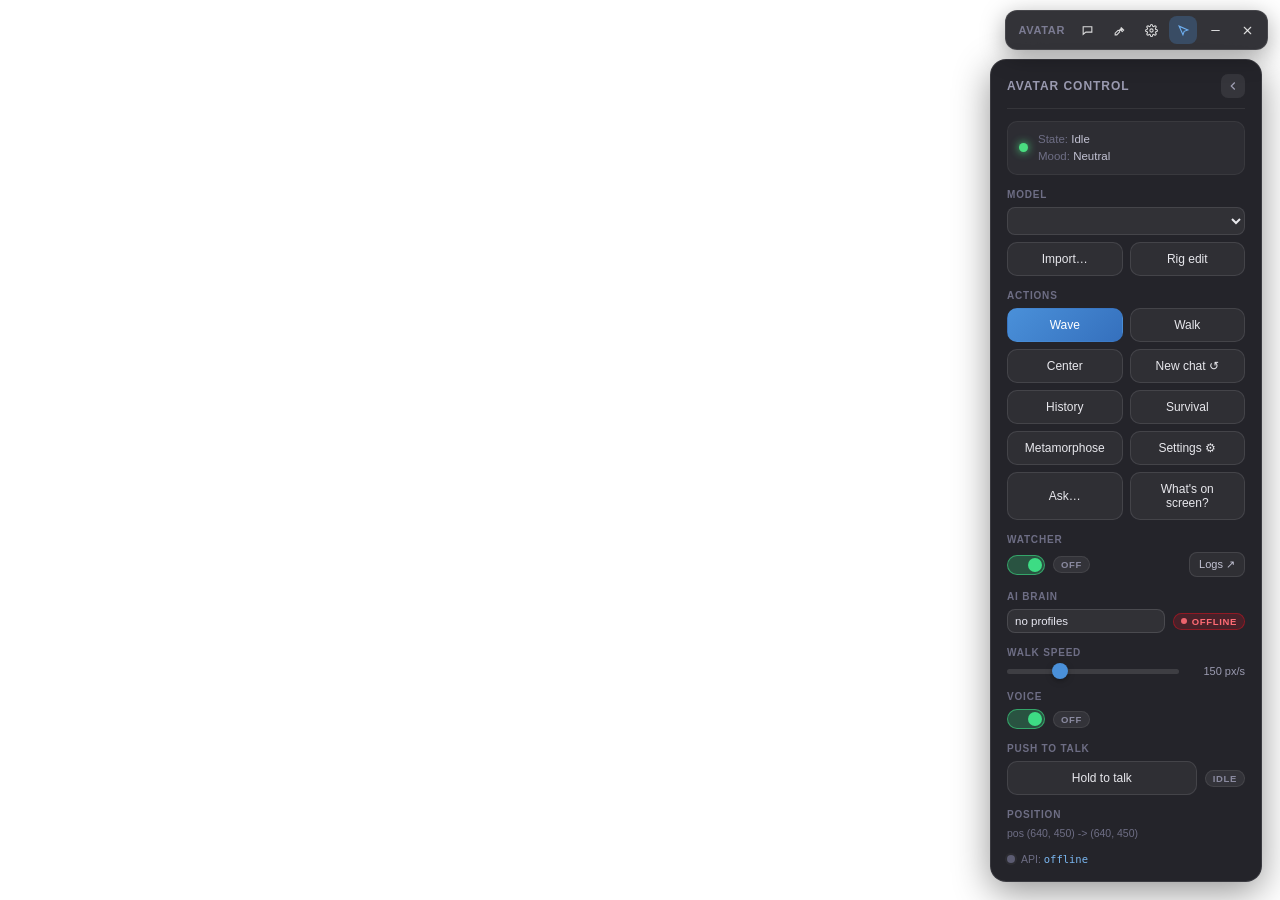
==== commit a40ced27: "Changed from Digimon plugin name" ====
--- a/ui/index.html
+++ b/ui/index.html
@@ -42,10 +42,10 @@
     </button>
   </header>
 
-  <!-- The creature's live recency-weighted attribute mix. digivolve.js fills
-       this from `GET /digimon/status` (`attribute_blend`) on its existing poll,
+  <!-- The creature's live recency-weighted attribute mix. metamorphose.js fills
+       this from `GET /creature/status` (`attribute_blend`) on its existing poll,
        so the panel runs no fetch of its own; it stays hidden while there is no
-       creature (or the digivolution plugin is not loaded). -->
+       creature (or the metamorphosis plugin is not loaded). -->
   <div class="blend-readout hidden" id="blend-readout"
        title="Recency-weighted attribute mix across this creature's whole evolution line — the newest stage counts most">
     <div class="blend-readout-head">
@@ -82,8 +82,8 @@
       <button class="control-btn" id="btn-history" title="Conversation history (H)" aria-pressed="false">History</button>
       <button class="control-btn" id="btn-survival" title="Hunger, saturation and food — pops out as a card (Esc closes)"
               aria-pressed="false">Survival</button>
-      <button class="control-btn" id="btn-digivolve" title="Stage, growth and evolution branches — pops out as a card (Esc closes)"
-              aria-pressed="false">Digivolve</button>
+      <button class="control-btn" id="btn-metamorphose" title="Stage, growth and evolution branches — pops out as a card (Esc closes)"
+              aria-pressed="false">Metamorphose</button>
       <button class="control-btn" id="btn-settings" title="Settings: paths, AI profiles and survival (Esc closes)"
               aria-pressed="false">Settings ⚙</button>
       <button class="control-btn" id="btn-ask" title="Ask or task the avatar (Enter)">Ask…</button>
@@ -445,72 +445,72 @@
   </div>
 </aside>
 
-<aside id="digivolve-card" class="hidden" role="dialog" aria-label="Digivolution" aria-hidden="true">
+<aside id="metamorphose-card" class="hidden" role="dialog" aria-label="Metamorphosis" aria-hidden="true">
   <header>
-    <h3>Digivolution</h3>
-    <span class="digi-stage off" id="digi-stage" title="evolution stage">—</span>
+    <h3>Metamorphosis</h3>
+    <span class="meta-stage off" id="meta-stage" title="evolution stage">—</span>
     <span class="hd-spacer"></span>
-    <button class="mini-btn" id="btn-digi-reload" title="Re-read GET /digimon/status">↻</button>
-    <button class="mini-btn" id="btn-digi-close" title="Close (Esc)" aria-label="Close">✕</button>
+    <button class="mini-btn" id="btn-meta-reload" title="Re-read GET /creature/status">↻</button>
+    <button class="mini-btn" id="btn-meta-close" title="Close (Esc)" aria-label="Close">✕</button>
   </header>
   <div class="survival-body">
-    <div class="digi-line" id="digi-line">—</div>
+    <div class="meta-line" id="meta-line">—</div>
 
     <!-- The lineage mix: recency-weighted attribute percentages and the traits
          they actually grow. Filled from `status.attribute_blend`. -->
-    <div class="digi-blend" id="digi-blend"
+    <div class="meta-blend" id="meta-blend"
          title="Recency-weighted attribute mix across this creature's whole evolution line — the newest stage counts most, older stages stay visible">
-      <div class="digi-blend-bar" id="digi-blend-bar" role="img" aria-label="Attribute mix"></div>
-      <div class="digi-blend-chips" id="digi-blend-chips"></div>
-      <div class="digi-blend-traits" id="digi-blend-traits"></div>
+      <div class="meta-blend-bar" id="meta-blend-bar" role="img" aria-label="Attribute mix"></div>
+      <div class="meta-blend-chips" id="meta-blend-chips"></div>
+      <div class="meta-blend-traits" id="meta-blend-traits"></div>
     </div>
 
     <div class="survival-bar-row" title="Growth toward the next stage — earned by simply existing">
       <span class="survival-bar-name">XP</span>
       <div class="survival-bar" role="progressbar" aria-valuemin="0" aria-valuemax="100"
            aria-label="Experience toward the next stage">
-        <div class="survival-bar-fill xp" id="digi-xp-bar"></div>
+        <div class="survival-bar-fill xp" id="meta-xp-bar"></div>
       </div>
-      <span class="survival-bar-value" id="digi-xp">—</span>
+      <span class="survival-bar-value" id="meta-xp">—</span>
     </div>
     <div class="survival-bar-row" title="Bond steers which attribute the branches lean toward">
       <span class="survival-bar-name">Bond</span>
       <div class="survival-bar" role="progressbar" aria-valuemin="0" aria-valuemax="100"
            aria-label="Bond">
-        <div class="survival-bar-fill bond" id="digi-bond-bar"></div>
+        <div class="survival-bar-fill bond" id="meta-bond-bar"></div>
       </div>
-      <span class="survival-bar-value" id="digi-bond">—</span>
-    </div>
-    <div class="digi-meta" id="digi-meta"></div>
-
-    <div class="digi-branches-label">Evolve into</div>
-    <div class="digi-branches" id="digi-branches" role="radiogroup"
+      <span class="survival-bar-value" id="meta-bond">—</span>
+    </div>
+    <div class="meta-meta" id="meta-meta"></div>
+
+    <div class="meta-branches-label">Evolve into</div>
+    <div class="meta-branches" id="meta-branches" role="radiogroup"
          aria-label="Evolution branches"></div>
-    <div class="digi-actions">
-      <button class="mini-btn" id="btn-digi-back" disabled
-              title="Return to the previous stage (POST /dedigivolve)">◀ Back</button>
-      <button class="control-btn primary" id="btn-digivolve-go" disabled
+    <div class="meta-actions">
+      <button class="mini-btn" id="btn-meta-back" disabled
+              title="Return to the previous stage (POST /revert)">◀ Back</button>
+      <button class="control-btn primary" id="btn-metamorphose-go" disabled
               title="Generate the next stage, write its model folder and hot-swap the avatar">Evolve</button>
     </div>
 
-    <div class="digi-nudge">
-      <span class="digi-nudge-label" title="POST /digimon/xp — the growth API, by hand">Nudge</span>
-      <button class="mini-btn" id="btn-digi-xp" title="Grant 60 XP (POST /digimon/xp)">+60 XP</button>
-      <button class="mini-btn" id="btn-digi-bond" title="Grant 0.1 bond (POST /digimon/xp)">+bond</button>
-    </div>
-    <div class="digi-reset">
-      <select id="digi-archetype" title="Archetype for the new creature (POST /digimon/reset)"
+    <div class="meta-nudge">
+      <span class="meta-nudge-label" title="POST /creature/xp — the growth API, by hand">Nudge</span>
+      <button class="mini-btn" id="btn-meta-xp" title="Grant 60 XP (POST /creature/xp)">+60 XP</button>
+      <button class="mini-btn" id="btn-meta-bond" title="Grant 0.1 bond (POST /creature/xp)">+bond</button>
+    </div>
+    <div class="meta-reset">
+      <select id="meta-archetype" title="Archetype for the new creature (POST /creature/reset)"
               aria-label="Archetype"></select>
-      <select id="digi-attribute" title="Attribute for the new creature — Vaccine, Data or Virus (POST /digimon/reset)"
+      <select id="meta-attribute" title="Attribute for the new creature — Seraph, Prism or Feral (POST /creature/reset)"
               aria-label="Attribute"></select>
     </div>
-    <div class="digi-reset">
-      <input id="digi-seed" type="number" min="0" step="1" placeholder="seed (random)"
+    <div class="meta-reset">
+      <input id="meta-seed" type="number" min="0" step="1" placeholder="seed (random)"
              title="Deterministic seed; leave empty for a clock seed" aria-label="Seed">
-      <button class="mini-btn" id="btn-digi-reset"
-              title="Hatch a new creature: install its Fresh rig and switch the avatar to it (POST /digimon/reset)">New</button>
-    </div>
-    <div class="survival-note" id="digivolve-note" aria-live="polite"></div>
+      <button class="mini-btn" id="btn-meta-reset"
+              title="Hatch a new creature: install its Fresh rig and switch the avatar to it (POST /creature/reset)">New</button>
+    </div>
+    <div class="survival-note" id="metamorphose-note" aria-live="polite"></div>
   </div>
 </aside>
 
--- a/ui/styles.css
+++ b/ui/styles.css
@@ -98,7 +98,7 @@
 .toggle-btn svg { width: 14px; height: 14px; fill: none; stroke: currentColor; stroke-width: 2; }
 
 /* The creature's live recency-weighted attribute mix, right under the panel
- * title. Same colour language as the Digivolve card's bar, one notch smaller. */
+ * title. Same colour language as the Metamorphose card's bar, one notch smaller. */
 .blend-readout { margin-bottom: 12px; }
 .blend-readout-head {
   display: flex; align-items: baseline; gap: 8px;
@@ -119,9 +119,9 @@
   background: rgba(255, 255, 255, 0.06);
 }
 .blend-readout-bar span { display: block; height: 100%; }
-.blend-readout-bar span.vaccine { background: linear-gradient(90deg, #4a90d9, #7ab6f0); }
-.blend-readout-bar span.data    { background: linear-gradient(90deg, #2fae6c, #3ddc84); }
-.blend-readout-bar span.virus   { background: linear-gradient(90deg, #c01526, #ff6b75); }
+.blend-readout-bar span.seraph { background: linear-gradient(90deg, #4a90d9, #7ab6f0); }
+.blend-readout-bar span.prism    { background: linear-gradient(90deg, #2fae6c, #3ddc84); }
+.blend-readout-bar span.feral   { background: linear-gradient(90deg, #c01526, #ff6b75); }
 
 .status {
   display: flex; align-items: center; gap: 10px;
@@ -761,7 +761,7 @@
 /* ---------- survival card (pop-out, not in the sidebar) ---------- */
 
 #survival-card,
-#digivolve-card {
+#metamorphose-card {
   position: fixed; top: 14px; left: 18px; width: 272px;
   background: rgba(12, 12, 18, 0.94);
   backdrop-filter: blur(20px);
@@ -772,22 +772,22 @@
   overflow: hidden;
 }
 /* Side by side rather than stacked: the two cards never cover each other. */
-#digivolve-card {
+#metamorphose-card {
   left: 300px; width: 292px; z-index: 941;
 }
 
 #survival-card header,
-#digivolve-card header {
+#metamorphose-card header {
   display: flex; align-items: center; gap: 8px;
   padding: 9px 12px; border-bottom: 1px solid rgba(255, 255, 255, 0.08);
 }
 #survival-card h3,
-#digivolve-card h3 {
+#metamorphose-card h3 {
   font-size: 10.5px; font-weight: 600; letter-spacing: 0.06em;
   text-transform: uppercase; color: #b9b9cc;
 }
 #survival-card .mini-btn,
-#digivolve-card .mini-btn { font-size: 10.5px; padding: 4px 8px; }
+#metamorphose-card .mini-btn { font-size: 10.5px; padding: 4px 8px; }
 .survival-body { padding: 10px 12px 12px; }
 .survival-tier {
   flex: 0 0 auto;
@@ -831,9 +831,9 @@
 #btn-crave:disabled { opacity: 0.45; cursor: default; }
 
 
-/* ---------- digivolution card ---------- */
-
-.digi-stage {
+/* ---------- metamorphosis card ---------- */
+
+.meta-stage {
   flex: 0 0 auto;
   padding: 2px 8px; border-radius: 999px;
   font-size: 9.5px; font-weight: 700; letter-spacing: 0.07em;
@@ -841,28 +841,28 @@
   border: 1px solid rgba(255, 255, 255, 0.14);
   background: rgba(255, 255, 255, 0.06); color: #a8a8bb;
 }
-.digi-stage.ready {
+.meta-stage.ready {
   color: #3ddc84; border-color: rgba(61, 220, 132, 0.45);
   background: rgba(61, 220, 132, 0.16);
 }
-.digi-stage.max { color: #ffd86b; border-color: rgba(255, 216, 107, 0.45); background: rgba(255, 216, 107, 0.14); }
-.digi-stage.off { color: #6e6e85; }
-
-.digi-line {
+.meta-stage.max { color: #ffd86b; border-color: rgba(255, 216, 107, 0.45); background: rgba(255, 216, 107, 0.14); }
+.meta-stage.off { color: #6e6e85; }
+
+.meta-line {
   display: flex; align-items: center; gap: 6px;
   margin-bottom: 9px; font-size: 10px; color: #8f8fa6;
 }
-.digi-chip {
+.meta-chip {
   padding: 1px 7px; border-radius: 999px;
   font-size: 9.5px; font-weight: 600; letter-spacing: 0.04em;
   border: 1px solid rgba(255, 255, 255, 0.14);
   background: rgba(255, 255, 255, 0.06); color: #b9b9cc;
   text-transform: capitalize;
 }
-.digi-chip.attr.vaccine { color: #7ab6f0; border-color: rgba(122, 182, 240, 0.42); background: rgba(74, 144, 217, 0.16); }
-.digi-chip.attr.data    { color: #3ddc84; border-color: rgba(61, 220, 132, 0.38); background: rgba(61, 220, 132, 0.13); }
-.digi-chip.attr.virus   { color: #ff6b75; border-color: rgba(232, 17, 35, 0.42); background: rgba(232, 17, 35, 0.16); }
-.digi-seed {
+.meta-chip.attr.seraph { color: #7ab6f0; border-color: rgba(122, 182, 240, 0.42); background: rgba(74, 144, 217, 0.16); }
+.meta-chip.attr.prism    { color: #3ddc84; border-color: rgba(61, 220, 132, 0.38); background: rgba(61, 220, 132, 0.13); }
+.meta-chip.attr.feral   { color: #ff6b75; border-color: rgba(232, 17, 35, 0.42); background: rgba(232, 17, 35, 0.16); }
+.meta-seed {
   margin-left: auto; font-size: 9.5px; color: #5f5f76;
   font-variant-numeric: tabular-nums;
 }
@@ -871,38 +871,38 @@
 .survival-bar-fill.xp.full { background: linear-gradient(90deg, #2fae6c, #3ddc84); }
 .survival-bar-fill.bond { background: linear-gradient(90deg, #7a4fd0, #c07ae0); }
 
-.digi-meta {
+.meta-meta {
   margin: 7px 0 2px; font-size: 9.5px; color: #6e6e85;
   letter-spacing: 0.02em;
 }
 
 /* The lineage mix: a stacked bar (share = width), percentage chips, traits. */
-.digi-blend { margin: 0 0 9px; }
-.digi-blend-bar {
+.meta-blend { margin: 0 0 9px; }
+.meta-blend-bar {
   display: flex; height: 6px; border-radius: 999px; overflow: hidden;
   background: rgba(255, 255, 255, 0.06);
 }
-.digi-blend-bar span { display: block; height: 100%; }
-.digi-blend-bar span.vaccine { background: linear-gradient(90deg, #4a90d9, #7ab6f0); }
-.digi-blend-bar span.data { background: linear-gradient(90deg, #2fae6c, #3ddc84); }
-.digi-blend-bar span.virus { background: linear-gradient(90deg, #c01526, #ff6b75); }
-.digi-blend-chips { display: flex; gap: 5px; margin-top: 5px; flex-wrap: wrap; }
-.digi-blend-chip { font-variant-numeric: tabular-nums; }
-.digi-blend-traits {
+.meta-blend-bar span { display: block; height: 100%; }
+.meta-blend-bar span.seraph { background: linear-gradient(90deg, #4a90d9, #7ab6f0); }
+.meta-blend-bar span.prism { background: linear-gradient(90deg, #2fae6c, #3ddc84); }
+.meta-blend-bar span.feral { background: linear-gradient(90deg, #c01526, #ff6b75); }
+.meta-blend-chips { display: flex; gap: 5px; margin-top: 5px; flex-wrap: wrap; }
+.meta-blend-chip { font-variant-numeric: tabular-nums; }
+.meta-blend-traits {
   margin-top: 4px; font-size: 9px; color: #6e6e85; line-height: 1.4;
 }
 /* The projected mix for one branch: a full-width second line under the row. */
-.digi-branch-mix {
+.meta-branch-mix {
   flex: 0 0 100%; margin-top: 3px;
   font-size: 9px; color: #6e6e85; font-variant-numeric: tabular-nums;
 }
 
-.digi-branches-label {
+.meta-branches-label {
   margin: 11px 0 5px; font-size: 9.5px; font-weight: 600;
   letter-spacing: 0.07em; text-transform: uppercase; color: #6e6e85;
 }
-.digi-branches { display: flex; flex-direction: column; gap: 5px; }
-.digi-branch {
+.meta-branches { display: flex; flex-direction: column; gap: 5px; }
+.meta-branch {
   display: flex; flex-wrap: wrap; align-items: center; gap: 7px;
   padding: 6px 8px; text-align: left;
   background: rgba(255, 255, 255, 0.04);
@@ -911,46 +911,46 @@
   font: inherit; font-size: 10.5px;
   transition: background 140ms ease, border-color 140ms ease;
 }
-.digi-branch:hover { background: rgba(255, 255, 255, 0.08); }
-.digi-branch.picked {
+.meta-branch:hover { background: rgba(255, 255, 255, 0.08); }
+.meta-branch.picked {
   background: rgba(74, 144, 217, 0.22);
   border-color: rgba(122, 182, 240, 0.45);
   color: #cfe2f6;
 }
-.digi-branch-name { font-weight: 600; }
-.digi-branch-detail {
+.meta-branch-name { font-weight: 600; }
+.meta-branch-detail {
   margin-left: auto; font-size: 9px; color: #5f5f76;
   overflow: hidden; text-overflow: ellipsis; white-space: nowrap; max-width: 118px;
 }
-.digi-branch.picked .digi-branch-detail { color: #8a9db3; }
-.digi-empty {
+.meta-branch.picked .meta-branch-detail { color: #8a9db3; }
+.meta-empty {
   padding: 8px 2px; font-size: 10px; color: #6e6e85; line-height: 1.45;
 }
 
-.digi-actions { display: flex; gap: 7px; margin-top: 9px; }
-.digi-actions .control-btn { flex: 1 1 auto; }
-#btn-digi-back { flex: 0 0 auto; font-size: 10px; padding: 6px 9px; }
-#btn-digi-back:disabled { opacity: 0.45; cursor: default; }
-.digi-actions .control-btn:disabled { opacity: 0.45; cursor: default; }
-
-.digi-nudge, .digi-reset {
+.meta-actions { display: flex; gap: 7px; margin-top: 9px; }
+.meta-actions .control-btn { flex: 1 1 auto; }
+#btn-meta-back { flex: 0 0 auto; font-size: 10px; padding: 6px 9px; }
+#btn-meta-back:disabled { opacity: 0.45; cursor: default; }
+.meta-actions .control-btn:disabled { opacity: 0.45; cursor: default; }
+
+.meta-nudge, .meta-reset {
   display: flex; align-items: center; gap: 6px; margin-top: 9px;
 }
-.digi-nudge-label {
+.meta-nudge-label {
   flex: 0 0 auto; font-size: 9.5px; color: #6e6e85;
   letter-spacing: 0.04em; text-transform: uppercase;
 }
-.digi-nudge .mini-btn { flex: 1 1 auto; }
-#digi-archetype, #digi-attribute { flex: 1 1 0; min-width: 0; }
-#digi-reset-gap { flex: 0 0 auto; }
-#digi-seed { flex: 1 1 auto; min-width: 0; }
-#btn-digi-reset { flex: 0 0 auto; }
-
-#digivolve-card .survival-note {
+.meta-nudge .mini-btn { flex: 1 1 auto; }
+#meta-archetype, #meta-attribute { flex: 1 1 0; min-width: 0; }
+#meta-reset-gap { flex: 0 0 auto; }
+#meta-seed { flex: 1 1 auto; min-width: 0; }
+#btn-meta-reset { flex: 0 0 auto; }
+
+#metamorphose-card .survival-note {
   margin-top: 9px; min-height: 12px; font-size: 9.5px; line-height: 1.4;
   color: #8f8fa6; word-break: break-word;
 }
-#digivolve-card .survival-note.error { color: #ff6b75; }
+#metamorphose-card .survival-note.error { color: #ff6b75; }
 
 /* ---------- craving row ---------- */
 
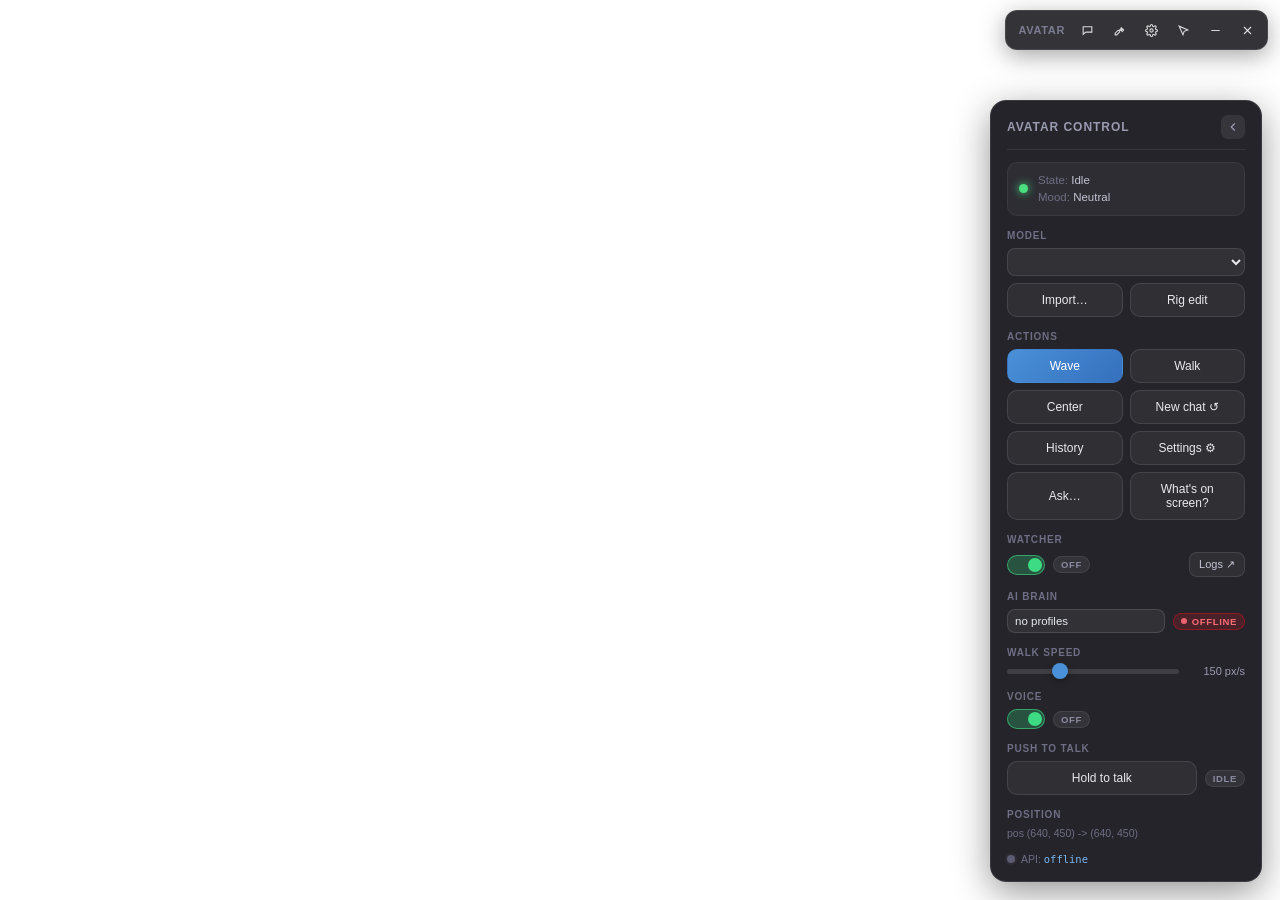
==== commit 6b76f457: "Fix excluding plugins" ====
--- a/ui/index.html
+++ b/ui/index.html
@@ -80,9 +80,14 @@
       <button class="control-btn danger" id="btn-center" title="Walk back to center">Center</button>
       <button class="control-btn" id="btn-new-chat" title="Start a new chat: reset the conversation context">New chat ↺</button>
       <button class="control-btn" id="btn-history" title="Conversation history (H)" aria-pressed="false">History</button>
-      <button class="control-btn" id="btn-survival" title="Hunger, saturation and food — pops out as a card (Esc closes)"
+      <!-- Plugin-backed controls ship hidden: `plugins.js` reveals each one only
+           when its plugin is installed and active (`GET /plugins`). The app is
+           allowed to run with `plugins/` empty. -->
+      <button class="control-btn hidden" id="btn-survival" data-plugin="survival"
+              title="Hunger, saturation and food — pops out as a card (Esc closes)"
               aria-pressed="false">Survival</button>
-      <button class="control-btn" id="btn-metamorphose" title="Stage, growth and evolution branches — pops out as a card (Esc closes)"
+      <button class="control-btn hidden" id="btn-metamorphose" data-plugin="metamorphosis"
+              title="Stage, growth and evolution branches — pops out as a card (Esc closes)"
               aria-pressed="false">Metamorphose</button>
       <button class="control-btn" id="btn-settings" title="Settings: paths, AI profiles and survival (Esc closes)"
               aria-pressed="false">Settings ⚙</button>
@@ -526,7 +531,7 @@
     <nav class="settings-tabs">
       <button class="settings-tab active" data-tab="voice" type="button">Voice &amp; paths</button>
       <button class="settings-tab" data-tab="ai" type="button">AI brain</button>
-      <button class="settings-tab" data-tab="survival" type="button">Survival</button>
+      <button class="settings-tab hidden" data-tab="survival" data-plugin="survival" type="button">Survival</button>
       <button class="settings-tab" data-tab="soul" type="button">SOUL</button>
     </nav>
     <div class="settings-body">
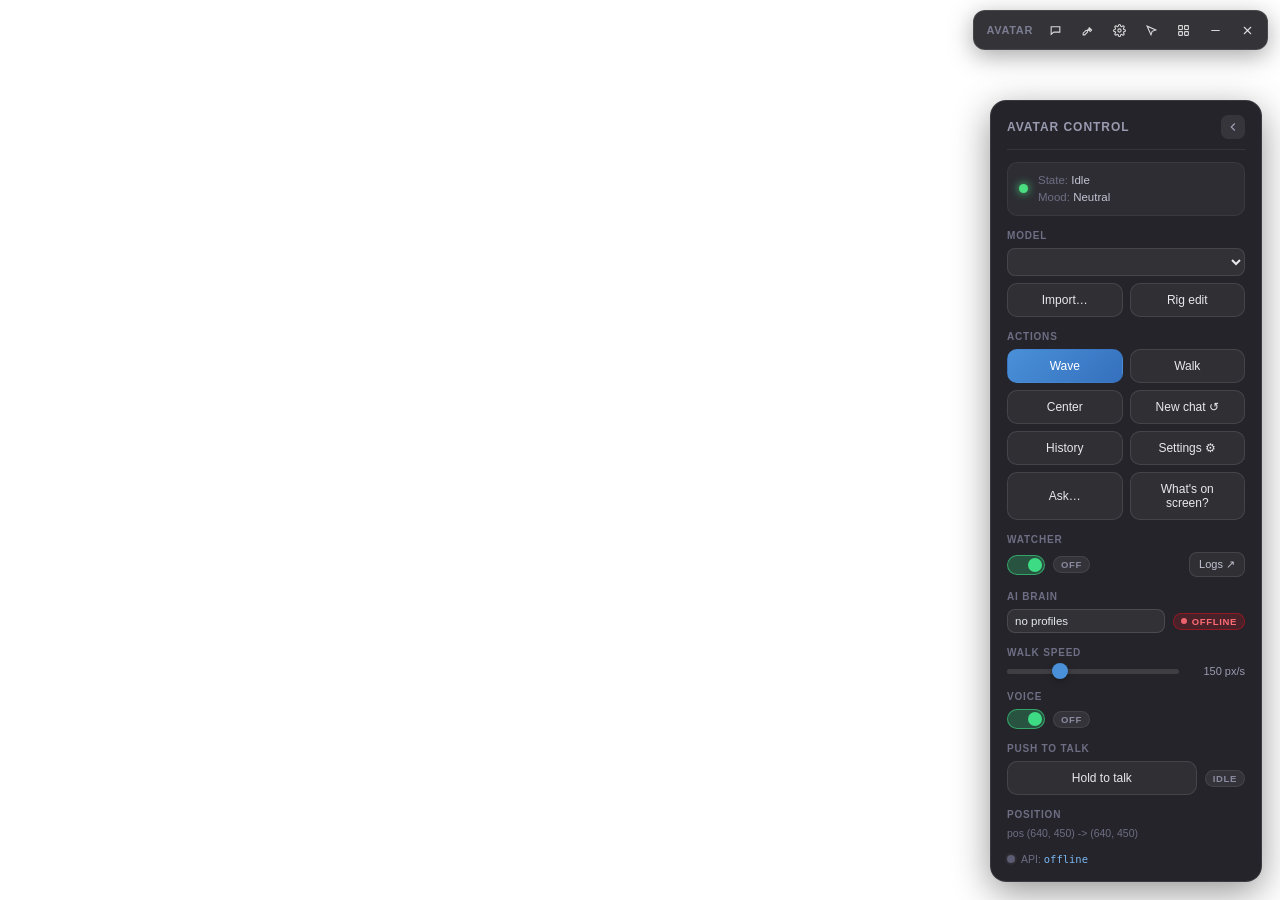
==== commit 273d606a: "feat(panels): draggable floating cards with persisted layout Headers now start a drag (controls excl" ====
--- a/ui/index.html
+++ b/ui/index.html
@@ -24,6 +24,11 @@
     </button>
     <button class="window-btn" id="btn-clickthrough" title="Toggle click-through on empty space" aria-label="Toggle click-through">
       <svg viewBox="0 0 24 24"><path d="M4 4l7 16 2.2-6.4L20 11 4 4z"/></svg>
+    </button>
+    <button class="window-btn" id="btn-reset-layout"
+            title="Reset panel layout: move every floating panel back to its default position"
+            aria-label="Reset panel layout">
+      <svg viewBox="0 0 24 24"><rect x="3" y="3" width="7" height="7" rx="1"/><rect x="14" y="3" width="7" height="7" rx="1"/><rect x="3" y="14" width="7" height="7" rx="1"/><rect x="14" y="14" width="7" height="7" rx="1"/></svg>
     </button>
     <button class="window-btn" id="btn-minimize" title="Minimize" aria-label="Minimize">
       <svg viewBox="0 0 24 24"><line x1="5" y1="12" x2="19" y2="12"/></svg>
--- a/ui/styles.css
+++ b/ui/styles.css
@@ -27,6 +27,14 @@
 #stage { position: fixed; inset: 0; }
 canvas { display: block; width: 100%; height: 100%; }
 .hidden { display: none !important; }
+
+/* ---------- floating panel drag ---------- */
+/* drag.js marks each panel's header; the body flag covers the whole gesture so
+   text under the cursor cannot be selected and the cursor stays a grab hand. */
+.panel-drag-handle { cursor: grab; touch-action: none; }
+.panel-drag-handle:active { cursor: grabbing; }
+body.panel-dragging,
+body.panel-dragging * { user-select: none; cursor: grabbing !important; }
 
 /* ---------- floating titlebar ---------- */
 #titlebar {
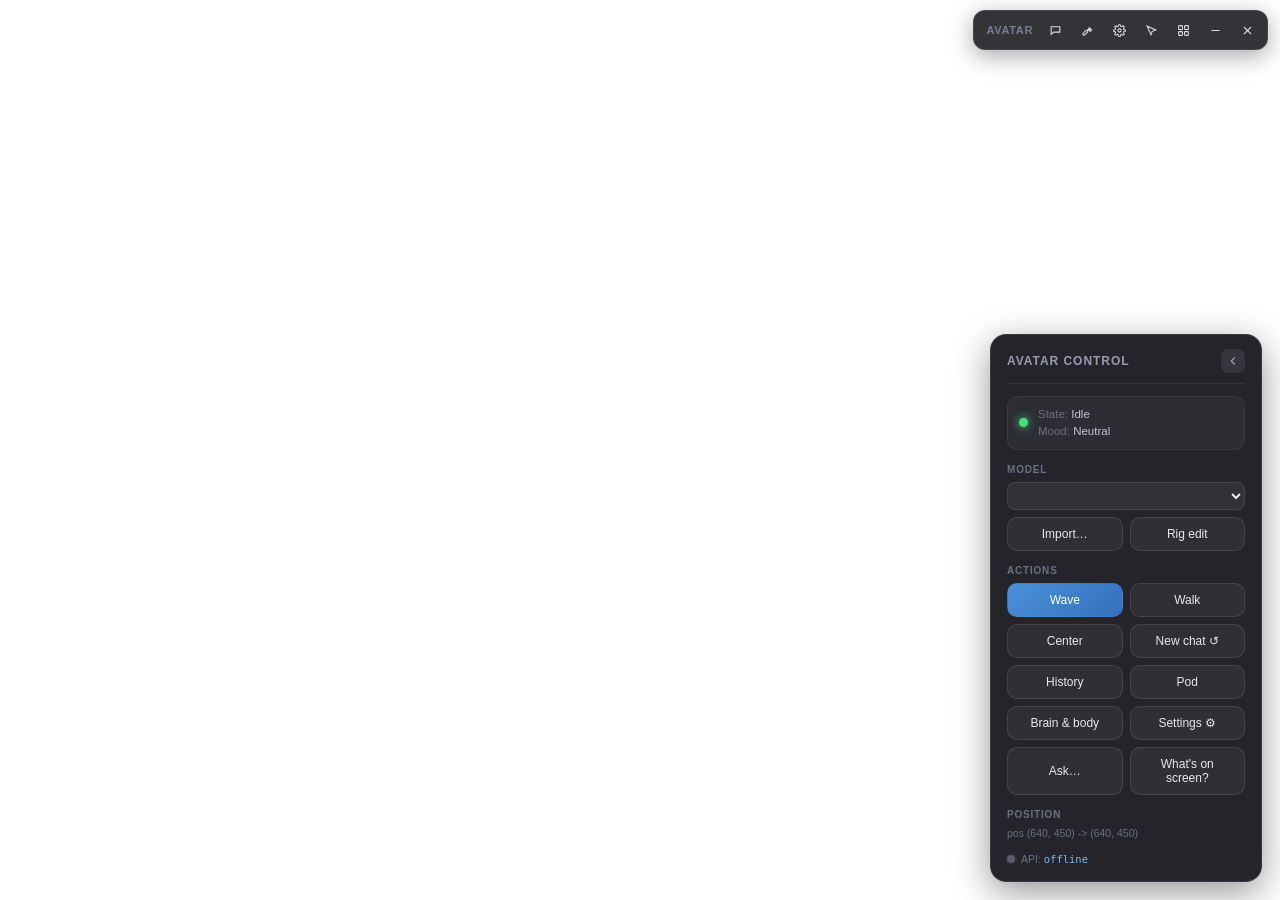
==== commit 3d1cb855: "feat(ui): give the pod a card, and take the switches out of the panel Two pieces of UI work that bel" ====
--- a/ui/index.html
+++ b/ui/index.html
@@ -3,7 +3,7 @@
 <head>
 <meta charset="UTF-8" />
 <meta name="viewport" content="width=device-width, initial-scale=1.0" />
-<title>AI Avatar Desktop</title>
+<title>Desktop Buddy</title>
 <link rel="stylesheet" href="./styles.css" />
 </head>
 <body>
@@ -94,6 +94,12 @@
       <button class="control-btn hidden" id="btn-metamorphose" data-plugin="metamorphosis"
               title="Stage, growth and evolution branches — pops out as a card (Esc closes)"
               aria-pressed="false">Metamorphose</button>
+      <button class="control-btn" id="btn-chest"
+              title="The curiosity pod: what is inside it, and the four things you can do to it (Esc closes)"
+              aria-pressed="false">Pod</button>
+      <button class="control-btn" id="btn-behaviour"
+              title="Watcher, AI brain, voice and walk speed — pops out as a card (Esc closes)"
+              aria-pressed="false">Brain &amp; body</button>
       <button class="control-btn" id="btn-settings" title="Settings: paths, AI profiles and survival (Esc closes)"
               aria-pressed="false">Settings ⚙</button>
       <button class="control-btn" id="btn-ask" title="Ask or task the avatar (Enter)">Ask…</button>
@@ -101,58 +107,6 @@
               title="What's on my screen? Captures the focused window and answers with the local vision model">
         What's on screen?
       </button>
-    </div>
-  </div>
-
-  <div class="section">
-    <label>Watcher</label>
-    <div class="watcher-row">
-      <button class="switch" id="watcher-toggle" role="switch" aria-checked="true"
-              title="Start / stop char-rig-watcher.exe (no app restart)">
-        <span class="switch-knob"></span>
-      </button>
-      <span class="watcher-badge off" id="watcher-badge">off</span>
-      <button class="log-btn" id="btn-watcher-logs" title="Open the watcher console">Logs ↗</button>
-    </div>
-  </div>
-
-  <div class="section">
-    <label>AI Brain</label>
-    <div class="ai-row">
-      <select id="ai-profile-select" title="Which model answers the desktop triggers">
-        <option value="">no profiles</option>
-      </select>
-      <span class="ai-health offline" id="ai-health-badge" title="checking…">offline</span>
-    </div>
-  </div>
-
-  <div class="section">
-    <label>Walk speed</label>
-    <div class="slider-row">
-      <input type="range" id="walk-speed" min="50" max="400" step="10" value="150" />
-      <span class="slider-value" id="walk-speed-value">150 px/s</span>
-    </div>
-  </div>
-
-  <div class="section">
-    <label>Voice</label>
-    <div class="watcher-row">
-      <button class="switch" id="tts-toggle" role="switch" aria-checked="true"
-              title="Speak every bubble out loud (local Piper, no network)">
-        <span class="switch-knob"></span>
-      </button>
-      <span class="watcher-badge off" id="tts-badge" title="Piper voice status">off</span>
-    </div>
-  </div>
-
-  <div class="section">
-    <label>Push to talk</label>
-    <div class="watcher-row">
-      <button class="control-btn ptt-btn" id="btn-ptt"
-              title="Hold to talk (or hold Alt+V anywhere). Release to send.">
-        Hold to talk
-      </button>
-      <span class="watcher-badge off" id="stt-badge" title="Microphone status">idle</span>
     </div>
   </div>
 
@@ -376,6 +330,13 @@
       <button class="mini-btn" id="btn-open-fishing"
               title="Open the fishing mini-game">🎣 Go fishing</button>
       <span class="survival-goto-state" id="survival-fishing-state">idle</span>
+    </div>
+    <div class="survival-goto">
+      <button class="mini-btn" id="btn-scavenge"
+              title="Rummage around your open windows — needs no rod, bait, coins or food (POST /scavenge/start)">🧹 Scavenge</button>
+      <button class="mini-btn" id="btn-scavenge-cancel" hidden
+              title="Come back early with nothing (POST /scavenge/cancel)">Stop</button>
+      <span class="survival-goto-state" id="survival-scavenge-state">idle</span>
     </div>
     <div class="survival-note" id="survival-note" aria-live="polite"></div>
   </div>
@@ -553,6 +514,101 @@
   </div>
 </div>
 
+<aside id="chest-card" class="hidden" role="dialog" aria-label="Chest"
+       aria-hidden="true">
+  <header>
+    <h3>Curiosity pod</h3>
+    <span class="chest-state" id="chest-state">away</span>
+    <span class="hd-spacer"></span>
+    <button class="mini-btn" id="btn-chest-close" title="Close (Esc)" aria-label="Close">✕</button>
+  </header>
+  <div class="chest-body">
+    <div class="chest-slots" title="Slots used by what is inside (GET /chest)">
+      <span class="chest-slots-label">Slots</span>
+      <div class="chest-slotbar" role="progressbar" aria-valuemin="0" aria-valuemax="8">
+        <div class="chest-slotfill" id="chest-slotfill"></div>
+      </div>
+      <span class="chest-slots-value" id="chest-slots">—</span>
+    </div>
+    <div class="chest-actions">
+      <button class="control-btn primary" id="btn-chest-summon"
+              title="Put the pod on the stage beside the avatar (POST /chest/summon)">Summon</button>
+      <button class="mini-btn" id="btn-chest-open"
+              title="Splay the petals and show what is inside (POST /chest/open)">Open</button>
+      <button class="mini-btn" id="btn-chest-fold"
+              title="Fold the petals shut (POST /chest/close)">Close</button>
+      <button class="mini-btn" id="btn-chest-dismiss"
+              title="Send it away. Shift-click forces it, dropping anything you put in on the stage (POST /chest/dismiss)">Dismiss</button>
+    </div>
+    <div class="chest-list" id="chest-contents" role="list" aria-label="Chest contents"></div>
+    <div class="chest-note" id="chest-note" aria-live="polite"></div>
+  </div>
+</aside>
+
+<aside id="behaviour-card" class="hidden" role="dialog" aria-label="Brain and body"
+       aria-hidden="true">
+  <header>
+    <h3>Brain &amp; body</h3>
+    <span class="hd-spacer"></span>
+    <button class="mini-btn" id="btn-behaviour-close" title="Close (Esc)" aria-label="Close">✕</button>
+  </header>
+  <div class="behaviour-body">
+    <p class="behaviour-hint">The autonomy brain, the voice and the legs. Everything here
+      also lives in Settings; this card is the quick switch.</p>
+    <div class="section">
+      <label>Watcher</label>
+      <div class="watcher-row">
+        <button class="switch" id="watcher-toggle" role="switch" aria-checked="true"
+                title="Start / stop desktop-buddy-watcher.exe (no app restart)">
+          <span class="switch-knob"></span>
+        </button>
+        <span class="watcher-badge off" id="watcher-badge">off</span>
+        <button class="log-btn" id="btn-watcher-logs" title="Open the watcher console">Logs ↗</button>
+      </div>
+    </div>
+
+    <div class="section">
+      <label>AI Brain</label>
+      <div class="ai-row">
+        <select id="ai-profile-select" title="Which model answers the desktop triggers">
+          <option value="">no profiles</option>
+        </select>
+        <span class="ai-health offline" id="ai-health-badge" title="checking…">offline</span>
+      </div>
+    </div>
+
+    <div class="section">
+      <label>Walk speed</label>
+      <div class="slider-row">
+        <input type="range" id="walk-speed" min="50" max="400" step="10" value="150" />
+        <span class="slider-value" id="walk-speed-value">150 px/s</span>
+      </div>
+    </div>
+
+    <div class="section">
+      <label>Voice</label>
+      <div class="watcher-row">
+        <button class="switch" id="tts-toggle" role="switch" aria-checked="true"
+                title="Speak every bubble out loud (local Piper, no network)">
+          <span class="switch-knob"></span>
+        </button>
+        <span class="watcher-badge off" id="tts-badge" title="Piper voice status">off</span>
+      </div>
+    </div>
+
+    <div class="section">
+      <label>Push to talk</label>
+      <div class="watcher-row">
+        <button class="control-btn ptt-btn" id="btn-ptt"
+                title="Hold to talk (or hold Alt+V anywhere). Release to send.">
+          Hold to talk
+        </button>
+        <span class="watcher-badge off" id="stt-badge" title="Microphone status">idle</span>
+      </div>
+    </div>
+  </div>
+</aside>
+
 <div class="toast" id="toast"></div>
 
 <script type="module" src="./js/main.js"></script>
--- a/ui/styles.css
+++ b/ui/styles.css
@@ -1,5 +1,5 @@
 /* ==========================================================================
- * char-rig — consolidated stylesheet
+ * desktop-buddy — consolidated stylesheet
  * All CSS rules for titlebar, control panel, rig inspector, import modal,
  * speech bubble, toasts, and editor hints.
  * ========================================================================== */
@@ -387,7 +387,11 @@
   color: #f2f2f8;
   font-size: 13px; line-height: 1.45;
   box-shadow: 0 10px 34px rgba(0, 0, 0, 0.45);
-  white-space: pre-wrap; word-wrap: break-word;
+  /* `pre-wrap` must not live here: this element also contains the template's
+     own indentation, and preserving that whitespace added four blank lines
+     (~76 px) of dead space under every message. It belongs on the text node —
+     see `#speech-text` — so a message keeps its newlines and nothing else. */
+  white-space: normal; word-wrap: break-word;
   /* The bubble is a published hit region while visible (rig.js::wireRegions),
      so it can accept the click that opens the quick-reply box. */
   pointer-events: auto;
@@ -399,6 +403,8 @@
 }
 #speech.show { opacity: 1; transform: translateY(0); }
 #speech-bubble { display: block; }
+/* Only the message honours its own newlines — see the note on `#speech`. */
+#speech-text { white-space: pre-wrap; }
 
 /* details drawer: the summary stays a glance, the code/log lives behind it */
 #speech-actions { display: flex; gap: 6px; margin-top: 8px; }
@@ -769,7 +775,9 @@
 /* ---------- survival card (pop-out, not in the sidebar) ---------- */
 
 #survival-card,
-#metamorphose-card {
+#metamorphose-card,
+#chest-card,
+#behaviour-card {
   position: fixed; top: 14px; left: 18px; width: 272px;
   background: rgba(12, 12, 18, 0.94);
   backdrop-filter: blur(20px);
@@ -783,19 +791,37 @@
 #metamorphose-card {
   left: 300px; width: 292px; z-index: 941;
 }
+/* Top-right rather than a third column: the other two grow downwards. It starts
+   below the titlebar (y 10..50, z-index 1000) — at the top-right the titlebar is
+   opaque, and a card there would lose its header and its close button. */
+#chest-card {
+  left: auto; right: 18px; top: 56px; width: 258px; z-index: 942;
+}
+/* Beside the pod card, on the same right-hand shelf: these two are the panels you
+   flick on and off during a session, where survival and metamorphosis are places
+   you go and stay. */
+#behaviour-card {
+  left: auto; right: 288px; top: 56px; width: 262px; z-index: 943;
+}
 
 #survival-card header,
-#metamorphose-card header {
+#metamorphose-card header,
+#chest-card header,
+#behaviour-card header {
   display: flex; align-items: center; gap: 8px;
   padding: 9px 12px; border-bottom: 1px solid rgba(255, 255, 255, 0.08);
 }
 #survival-card h3,
-#metamorphose-card h3 {
+#metamorphose-card h3,
+#chest-card h3,
+#behaviour-card h3 {
   font-size: 10.5px; font-weight: 600; letter-spacing: 0.06em;
   text-transform: uppercase; color: #b9b9cc;
 }
 #survival-card .mini-btn,
-#metamorphose-card .mini-btn { font-size: 10.5px; padding: 4px 8px; }
+#metamorphose-card .mini-btn,
+#chest-card .mini-btn,
+#behaviour-card .mini-btn { font-size: 10.5px; padding: 4px 8px; }
 .survival-body { padding: 10px 12px 12px; }
 .survival-tier {
   flex: 0 0 auto;
@@ -1493,3 +1519,51 @@
   overflow: hidden; text-overflow: ellipsis; white-space: nowrap;
   font-size: 9.5px; color: #6e6e85;
 }
+
+/* ---------- chest card: slots, contents, the two verbs ---------- */
+
+.chest-body { padding: 10px 12px 12px; display: flex; flex-direction: column; gap: 9px; }
+.chest-state {
+  font-size: 9.5px; letter-spacing: 0.05em; text-transform: uppercase;
+  color: #8ec4f5; background: rgba(74, 144, 217, 0.16);
+  border: 1px solid rgba(122, 182, 240, 0.28); border-radius: 999px;
+  padding: 2px 7px;
+}
+.chest-state[data-state="open"] { color: #a8e6a0; background: rgba(94, 196, 90, 0.16); border-color: rgba(130, 220, 120, 0.3); }
+.chest-state[data-state="dormant"], .chest-state[data-state="away"] { color: #9aa0b4; background: rgba(255,255,255,0.06); border-color: rgba(255,255,255,0.12); }
+
+.chest-slots { display: flex; align-items: center; gap: 8px; }
+.chest-slots-label { font-size: 10px; color: #9aa0b4; }
+.chest-slotbar { flex: 1; height: 6px; border-radius: 999px; background: rgba(255,255,255,0.09); overflow: hidden; }
+.chest-slotfill { height: 100%; width: 0%; border-radius: 999px;
+  background: linear-gradient(90deg, #6fbf73, #d9c26a); transition: width 180ms ease; }
+.chest-slots-value { font-size: 10px; color: #c9cede; font-variant-numeric: tabular-nums; }
+
+.chest-actions { display: flex; flex-wrap: wrap; gap: 6px; }
+.chest-actions .control-btn { flex: 1 1 100%; }
+
+.chest-list { display: flex; flex-direction: column; gap: 4px; max-height: 168px; overflow-y: auto; }
+.chest-row {
+  display: flex; align-items: center; gap: 7px;
+  padding: 5px 7px; border-radius: 9px;
+  background: rgba(255, 255, 255, 0.045);
+  border: 1px solid rgba(255, 255, 255, 0.06);
+  font-size: 10.5px; color: #c9cede;
+}
+.chest-row .chest-row-dot { width: 8px; height: 8px; border-radius: 50%; flex: 0 0 auto; }
+.chest-row .chest-row-name { flex: 1; overflow: hidden; text-overflow: ellipsis; white-space: nowrap; }
+.chest-row .chest-row-tag { font-size: 9px; color: #8a90a4; text-transform: uppercase; letter-spacing: 0.04em; }
+.chest-empty { font-size: 10.5px; color: #8a90a4; padding: 6px 2px; }
+.chest-note { font-size: 10px; color: #e0a0a0; min-height: 12px; }
+
+/* ---------- brain & body card: the systems you flick on and off ---------- */
+
+.behaviour-body { padding: 10px 12px 12px; }
+.behaviour-hint {
+  margin: 0 0 10px; font-size: 10px; line-height: 1.45; color: #8a90a4;
+}
+/* The panel's own sections were spaced for a tall column; here they are a list. */
+#behaviour-card .section { margin-bottom: 11px; }
+#behaviour-card .section > label { margin-bottom: 5px; }
+#behaviour-card .slider-row { gap: 8px; }
+#behaviour-card .slider-value { font-size: 10px; }
